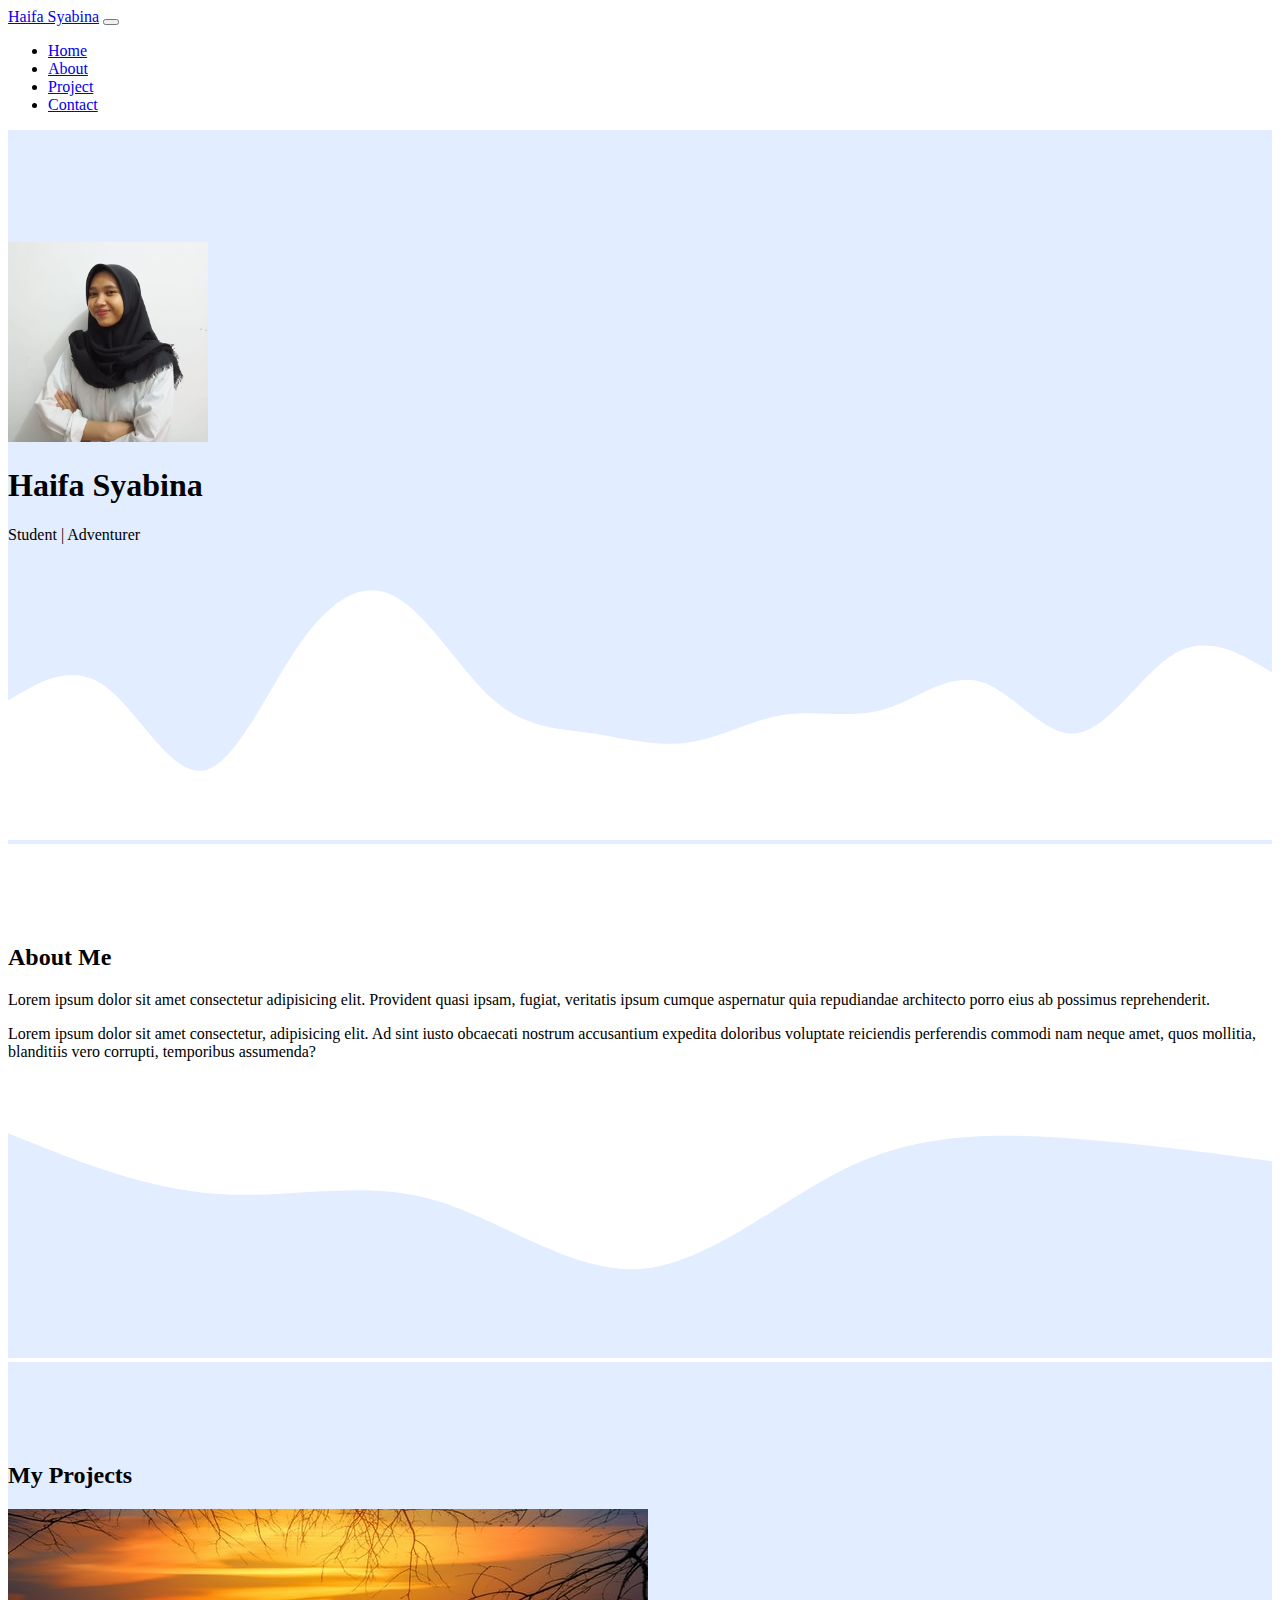
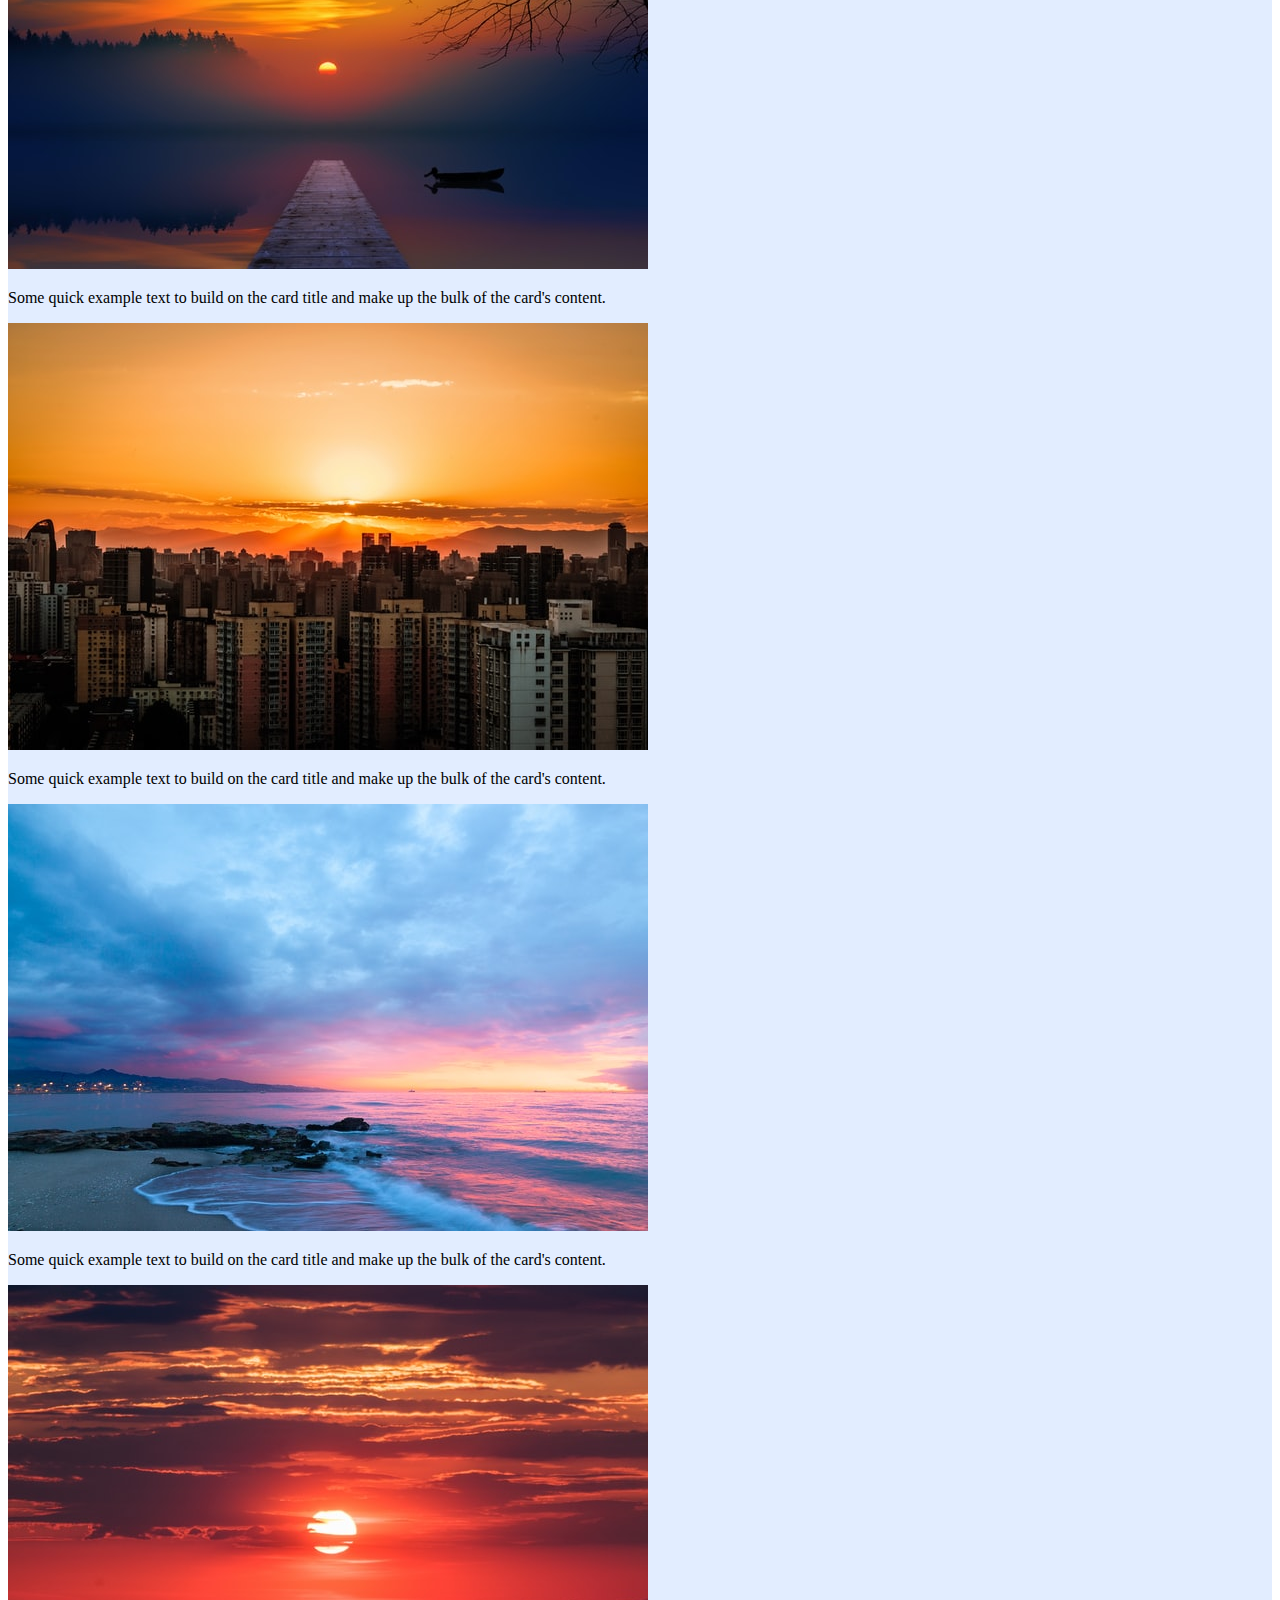
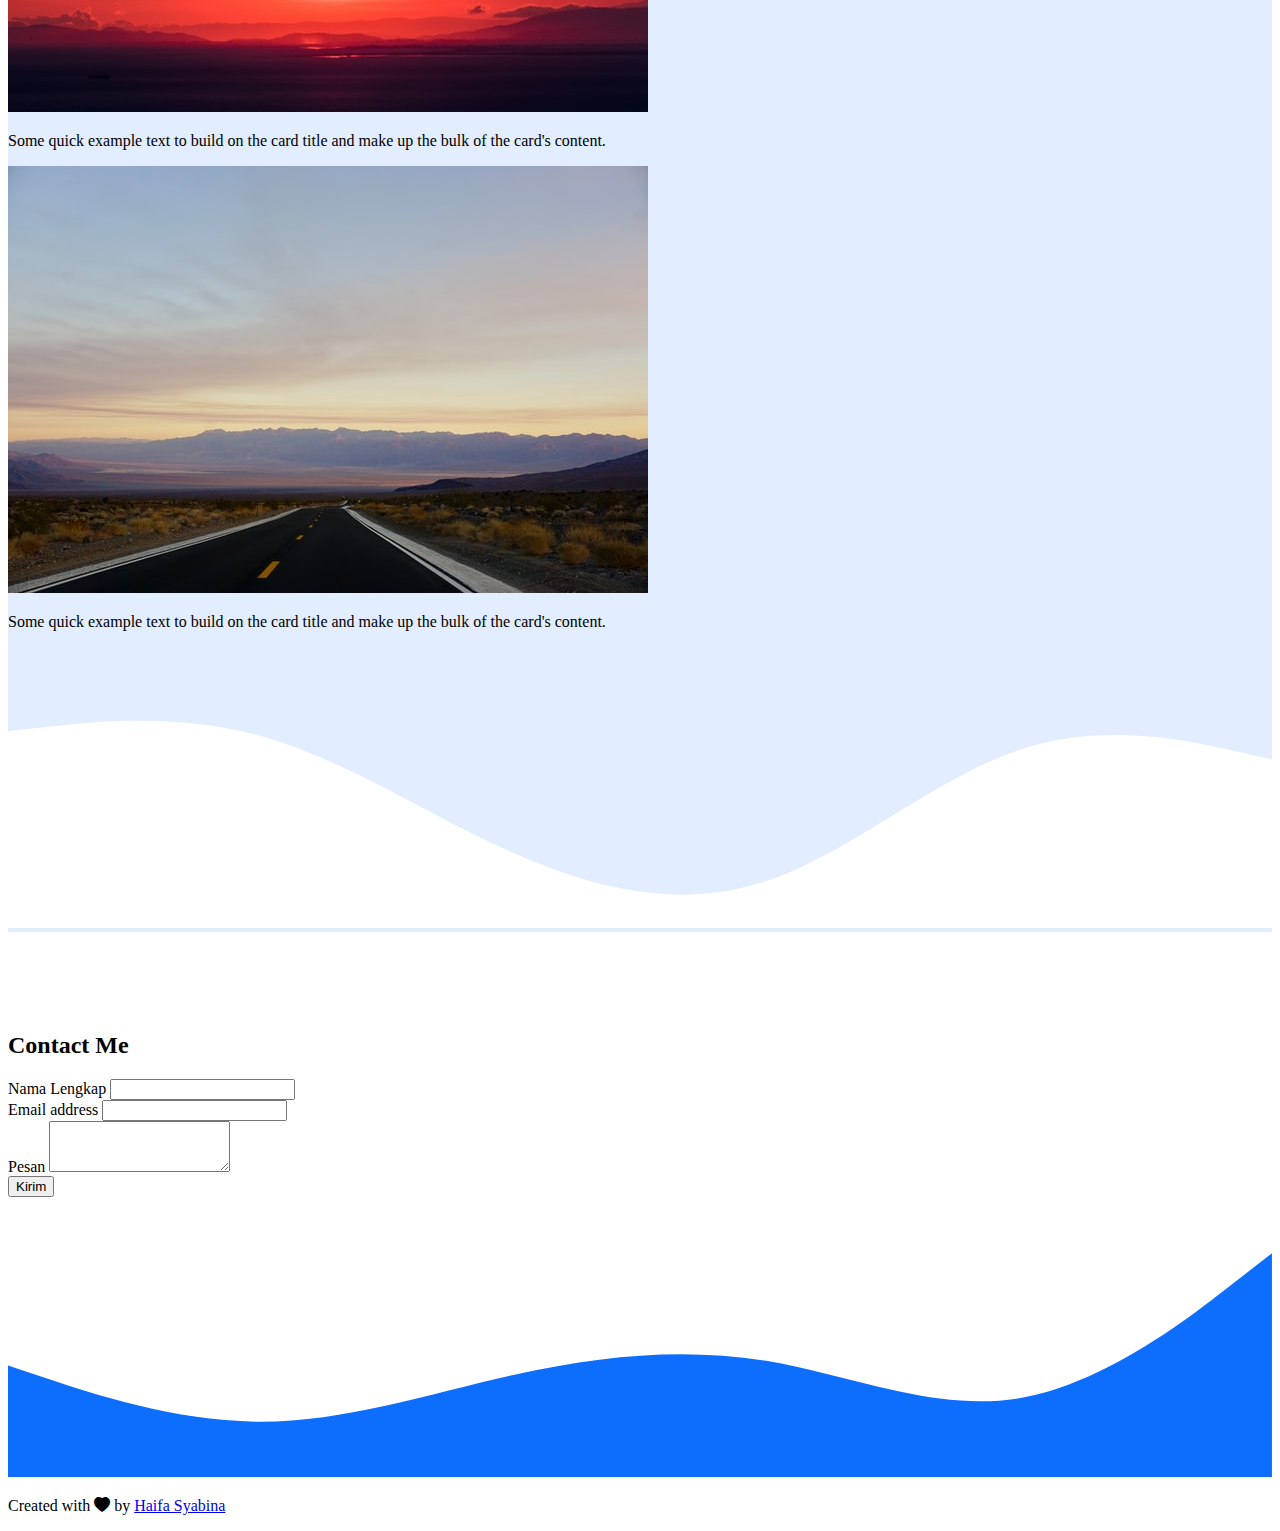
==== index.html @ 33f41ebf "first commit" ====
<!doctype html>
<html lang="en">
  <head>
    <!-- Required meta tags -->
    <meta charset="utf-8">
    <meta name="viewport" content="width=device-width, initial-scale=1">

    <!-- Bootstrap CSS -->
    <link href="https://cdn.jsdelivr.net/npm/bootstrap@5.0.2/dist/css/bootstrap.min.css" rel="stylesheet" integrity="sha384-EVSTQN3/azprG1Anm3QDgpJLIm9Nao0Yz1ztcQTwFspd3yD65VohhpuuCOmLASjC" crossorigin="anonymous">

    <!-- Boostrap CSS -->
    <link rel="stylesheet" href="https://cdn.jsdelivr.net/npm/bootstrap-icons@1.8.1/font/bootstrap-icons.css">
    
    <!-- my css -->
    <link rel="stylesheet" href="style.css">

    <title>My Portofolio | Haifa Syabina</title>
  </head>
  <body id="home">  
     <!-- Navbar -->
     <nav class="navbar navbar-expand-lg navbar-dark shadow-sm fixed-top bg-primary">    
          <div class="container">
            <a class="navbar-brand" href="#">Haifa Syabina</a>
            <button class="navbar-toggler" type="button" data-bs-toggle="collapse" data-bs-target="#navbarNav" aria-controls="navbarNav" aria-expanded="false" aria-label="Toggle navigation">
              <span class="navbar-toggler-icon"></span>
            </button>
            <div class="collapse navbar-collapse" id="navbarNav">
              <ul class="navbar-nav ms-auto">
                <li class="nav-item">
                  <a class="nav-link active" aria-current="page" href="#">Home</a>
                </li>
                <li class="nav-item">
                  <a class="nav-link" href="#about">About</a>
                </li>
                <li class="nav-item">
                  <a class="nav-link" href="#projects">Project</a>
                </li>
                <li class="nav-item">
                    <a class="nav-link" href="#contact">Contact</a>
               </li>
              </ul>
            </div>
          </div>
        </nav>
     <!-- akhir navbar -->

     <!-- jumbotron -->
     <section class="jumbotron text-center">
          <img src="img/myphoto.jpeg" alt="Haifa Syabina" width="200" class="rounded-circle img-thumbnail">
          <h1 class="display-4">Haifa Syabina</h1>
          <p class="lead">Student | Adventurer</p>
          <svg xmlns="http://www.w3.org/2000/svg" viewBox="0 0 1440 320"><path fill="#fff" fill-opacity="1" d="M0,160L18.5,149.3C36.9,139,74,117,111,144C147.7,171,185,245,222,240C258.5,235,295,149,332,96C369.2,43,406,21,443,42.7C480,64,517,128,554,160C590.8,192,628,192,665,197.3C701.5,203,738,213,775,208C812.3,203,849,181,886,176C923.1,171,960,181,997,170.7C1033.8,160,1071,128,1108,138.7C1144.6,149,1182,203,1218,197.3C1255.4,192,1292,128,1329,106.7C1366.2,85,1403,107,1422,117.3L1440,128L1440,320L1421.5,320C1403.1,320,1366,320,1329,320C1292.3,320,1255,320,1218,320C1181.5,320,1145,320,1108,320C1070.8,320,1034,320,997,320C960,320,923,320,886,320C849.2,320,812,320,775,320C738.5,320,702,320,665,320C627.7,320,591,320,554,320C516.9,320,480,320,443,320C406.2,320,369,320,332,320C295.4,320,258,320,222,320C184.6,320,148,320,111,320C73.8,320,37,320,18,320L0,320Z"></path></svg>
     </section>
     <!-- akhir jumbotron -->


     <!-- about -->

     <section id="about">
          <div class="container">
               <div class="row text-center mb-3">
                    <div class="col">
                         <h2>About Me</h2>
                    </div>
               </div>
               <div class="row justify-content-center fs-5 text-center">
                    <div class="col-md-4">
                         <p>Lorem ipsum dolor sit amet consectetur adipisicing elit. Provident quasi ipsam, fugiat, veritatis ipsum cumque aspernatur quia repudiandae architecto porro eius ab possimus reprehenderit.</p>
                    </div>
                    <div class="col-md-4">
                         <p>Lorem ipsum dolor sit amet consectetur, adipisicing elit. Ad sint iusto obcaecati nostrum accusantium expedita doloribus voluptate reiciendis perferendis commodi nam neque amet, quos mollitia, blanditiis vero corrupti, temporibus assumenda?</p>
                    </div>
               </div>
          </div>
          <svg xmlns="http://www.w3.org/2000/svg" viewBox="0 0 1440 320"><path fill="#e2edff" fill-opacity="1" d="M0,64L40,80C80,96,160,128,240,133.3C320,139,400,117,480,138.7C560,160,640,224,720,218.7C800,213,880,139,960,101.3C1040,64,1120,64,1200,69.3C1280,75,1360,85,1400,90.7L1440,96L1440,320L1400,320C1360,320,1280,320,1200,320C1120,320,1040,320,960,320C880,320,800,320,720,320C640,320,560,320,480,320C400,320,320,320,240,320C160,320,80,320,40,320L0,320Z"></path></svg>
     </section>

     <!-- akhir about -->


     <!-- Project -->

     <section id="projects">
          <div class="container">
               <div class="row text-center mb-3">
                    <div class="col">
                         <h2>My Projects</h2>
                    </div>
               </div>
               <div class="row justify-content-center">
                    <div class="col-md-4 mb-3">
                         <div class="card">
                              <img src="img/projects/2.jpg" class="card-img-top" alt="1">
                              <div class="card-body">
                                <p class="card-text">Some quick example text to build on the card title and make up the bulk of the card's content.</p>
                              </div>
                         </div>
                    </div>
                    <div class="col-md-4 mb-3">
                         <div class="card">
                              <img src="img/projects/3.jpg" class="card-img-top" alt="3">
                              <div class="card-body">
                                <p class="card-text">Some quick example text to build on the card title and make up the bulk of the card's content.</p>
                              </div>
                         </div>
                    </div>
                    <div class="col-md-4 mb-3">
                         <div class="card">
                              <img src="img/projects/4.jpg" class="card-img-top" alt="4">
                              <div class="card-body">
                                <p class="card-text">Some quick example text to build on the card title and make up the bulk of the card's content.</p>
                              </div>
                         </div>
                    </div>
                    <div class="col-md-4 mb-3">
                         <div class="card">
                              <img src="img/projects/5.jpg" class="card-img-top" alt="5">
                              <div class="card-body">
                                <p class="card-text">Some quick example text to build on the card title and make up the bulk of the card's content.</p>
                              </div>
                         </div>
                    </div>
                    <div class="col-md-4 mb-3">
                         <div class="card">
                              <img src="img/projects/6.jpg" class="card-img-top" alt="6">
                              <div class="card-body">
                                <p class="card-text">Some quick example text to build on the card title and make up the bulk of the card's content.</p>
                              </div>
                         </div>
                    </div>
               </div>
          </div>
          <svg xmlns="http://www.w3.org/2000/svg" viewBox="0 0 1440 320"><path fill="#fff" fill-opacity="1" d="M0,96L48,90.7C96,85,192,75,288,101.3C384,128,480,192,576,234.7C672,277,768,299,864,266.7C960,235,1056,149,1152,117.3C1248,85,1344,107,1392,117.3L1440,128L1440,320L1392,320C1344,320,1248,320,1152,320C1056,320,960,320,864,320C768,320,672,320,576,320C480,320,384,320,288,320C192,320,96,320,48,320L0,320Z"></path></svg>
     </section>

     <!-- akhir project -->


     <!-- contact -->
     <section id="contact">
          <div class="container">
               <div class="row text-center">
                    <div class="col">
                         <h2>Contact Me</h2>
                    </div>
               </div>
               <div class="row justify-content-center mb-3">
                    <div class="col-md-6">
                         <form>
                              <div class="mb-3">
                                <label for="name" class="form-label">Nama Lengkap</label>
                                <input type="text" class="form-control" id="name" aria-describedby="name">
                              </div>
                              <div class="mb-3">
                                <label for="email" class="form-label">Email address</label>
                                <input type="email" class="form-control" id="email" aria-describedby="email">
                              </div>
                              <div class="mb-3">
                                   <label for="pesan" class="form-label">Pesan</label>
                                   <textarea class="form-control" id="pesan" rows="3"></textarea>
                              </div>
                              <button type="submit" class="btn btn-primary">Kirim</button>
                            </form>
                    </div>
               </div>
          </div>
          <svg xmlns="http://www.w3.org/2000/svg" viewBox="0 0 1440 320"><path fill="#0d6efd" fill-opacity="1" d="M0,192L48,208C96,224,192,256,288,256C384,256,480,224,576,202.7C672,181,768,171,864,186.7C960,203,1056,245,1152,229.3C1248,213,1344,139,1392,101.3L1440,64L1440,320L1392,320C1344,320,1248,320,1152,320C1056,320,960,320,864,320C768,320,672,320,576,320C480,320,384,320,288,320C192,320,96,320,48,320L0,320Z"></path></svg>
     </section>
     
     <!-- akhir contact -->


     <!-- footer -->

     <footer class="bg-primary text-white text-center pb-5">
          <p>Created with <i class="bi bi-heart-fill text-danger"></i> by <a href="https://www.instagram.com/haifasyn/" class="text-white fw-bold">Haifa Syabina</a></p>
     </footer>

     <!-- akhir footer -->




    <script src="https://cdn.jsdelivr.net/npm/bootstrap@5.0.2/dist/js/bootstrap.bundle.min.js" integrity="sha384-MrcW6ZMFYlzcLA8Nl+NtUVF0sA7MsXsP1UyJoMp4YLEuNSfAP+JcXn/tWtIaxVXM" crossorigin="anonymous"></script>

  </body>
</html>
---- style.css ----
.jumbotron {
     padding-top: 7rem;
     background-color: #e2edff;
}



#projects {
     background-color: #e2edff;

}

section {
     padding-top: 5rem;
}
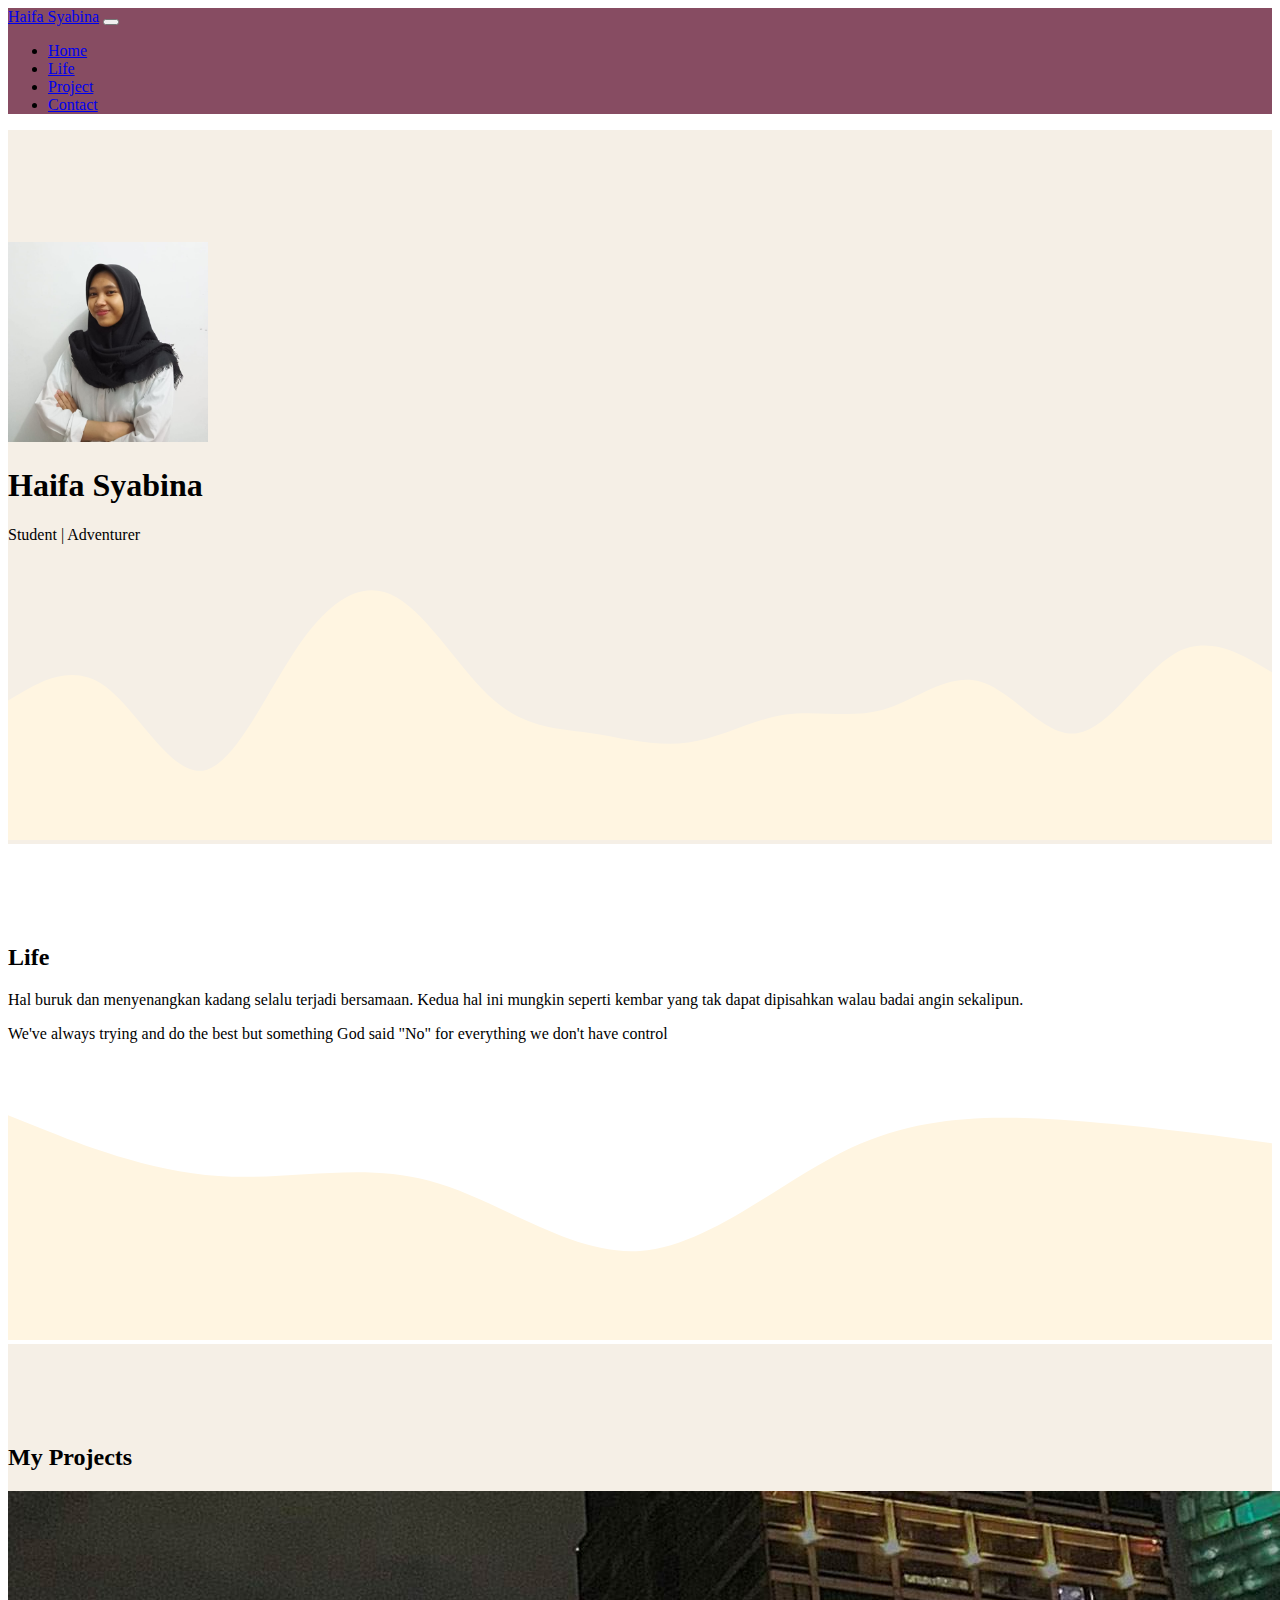
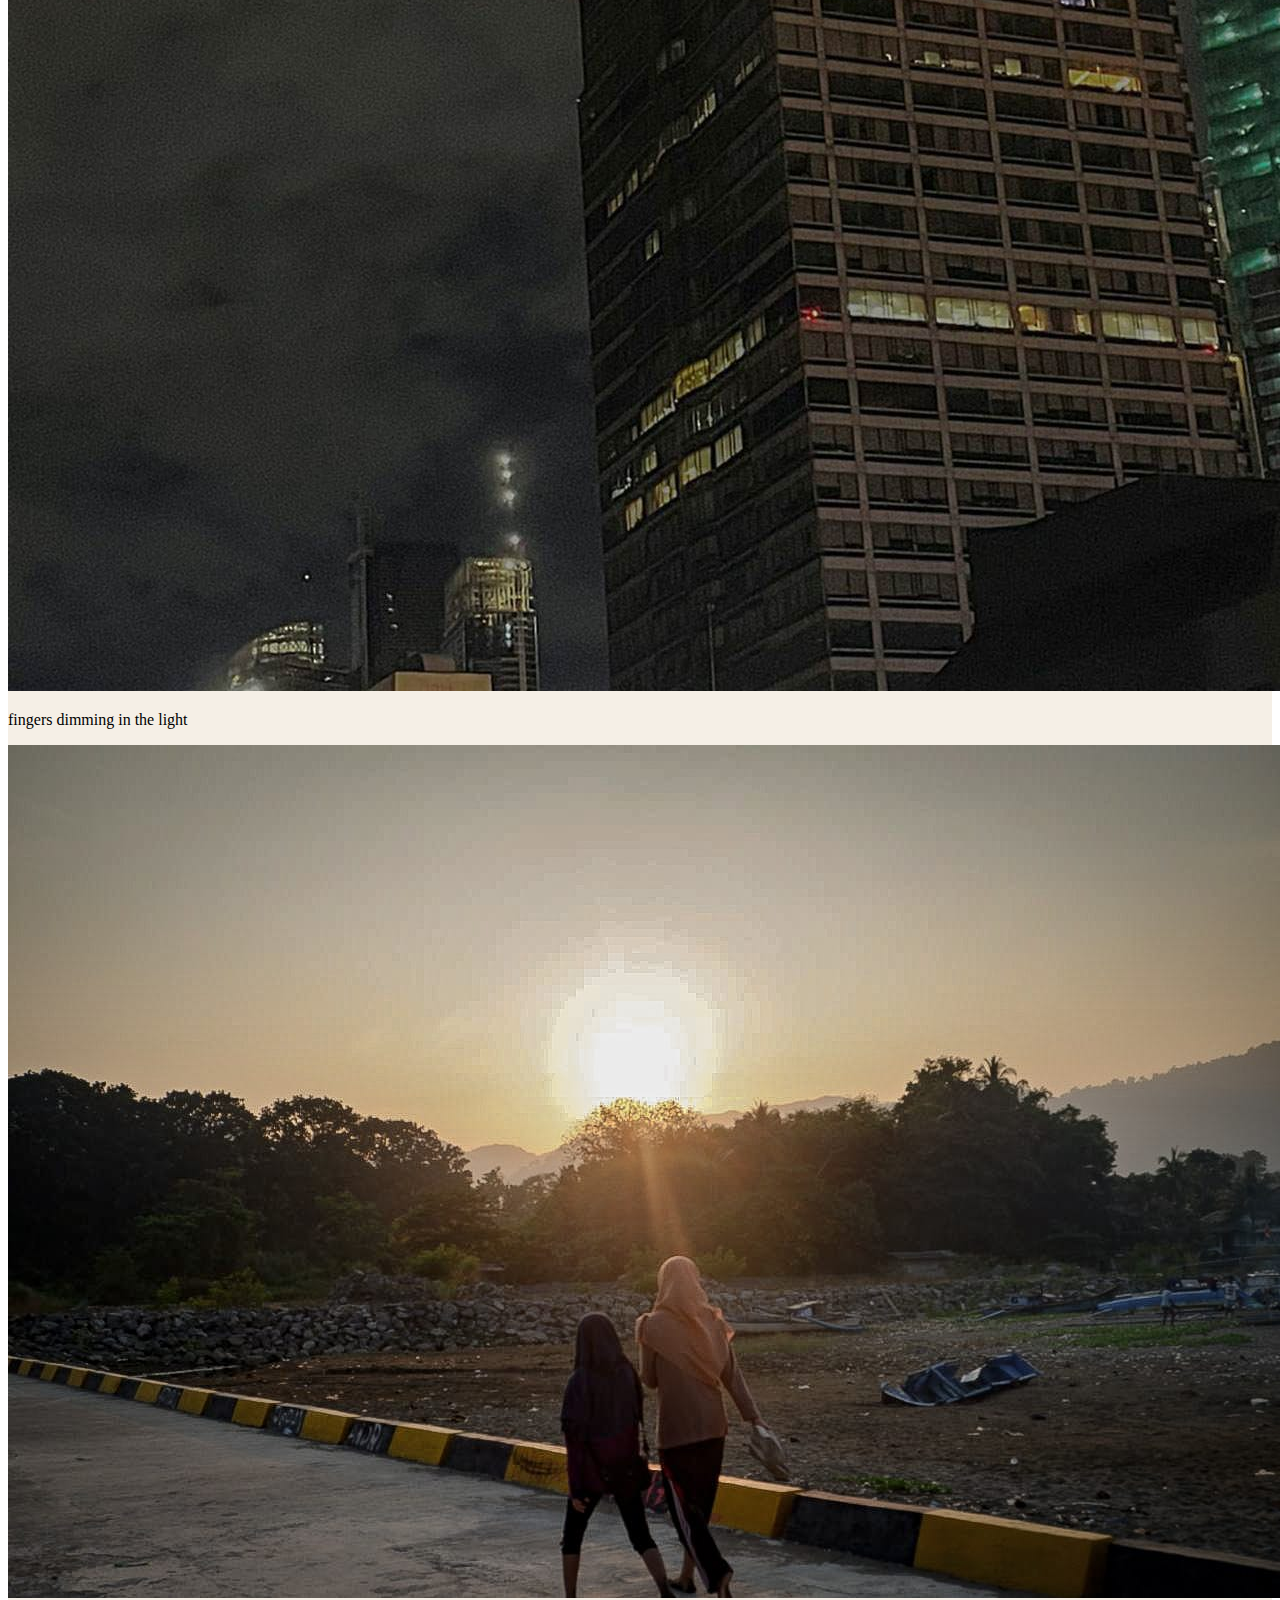
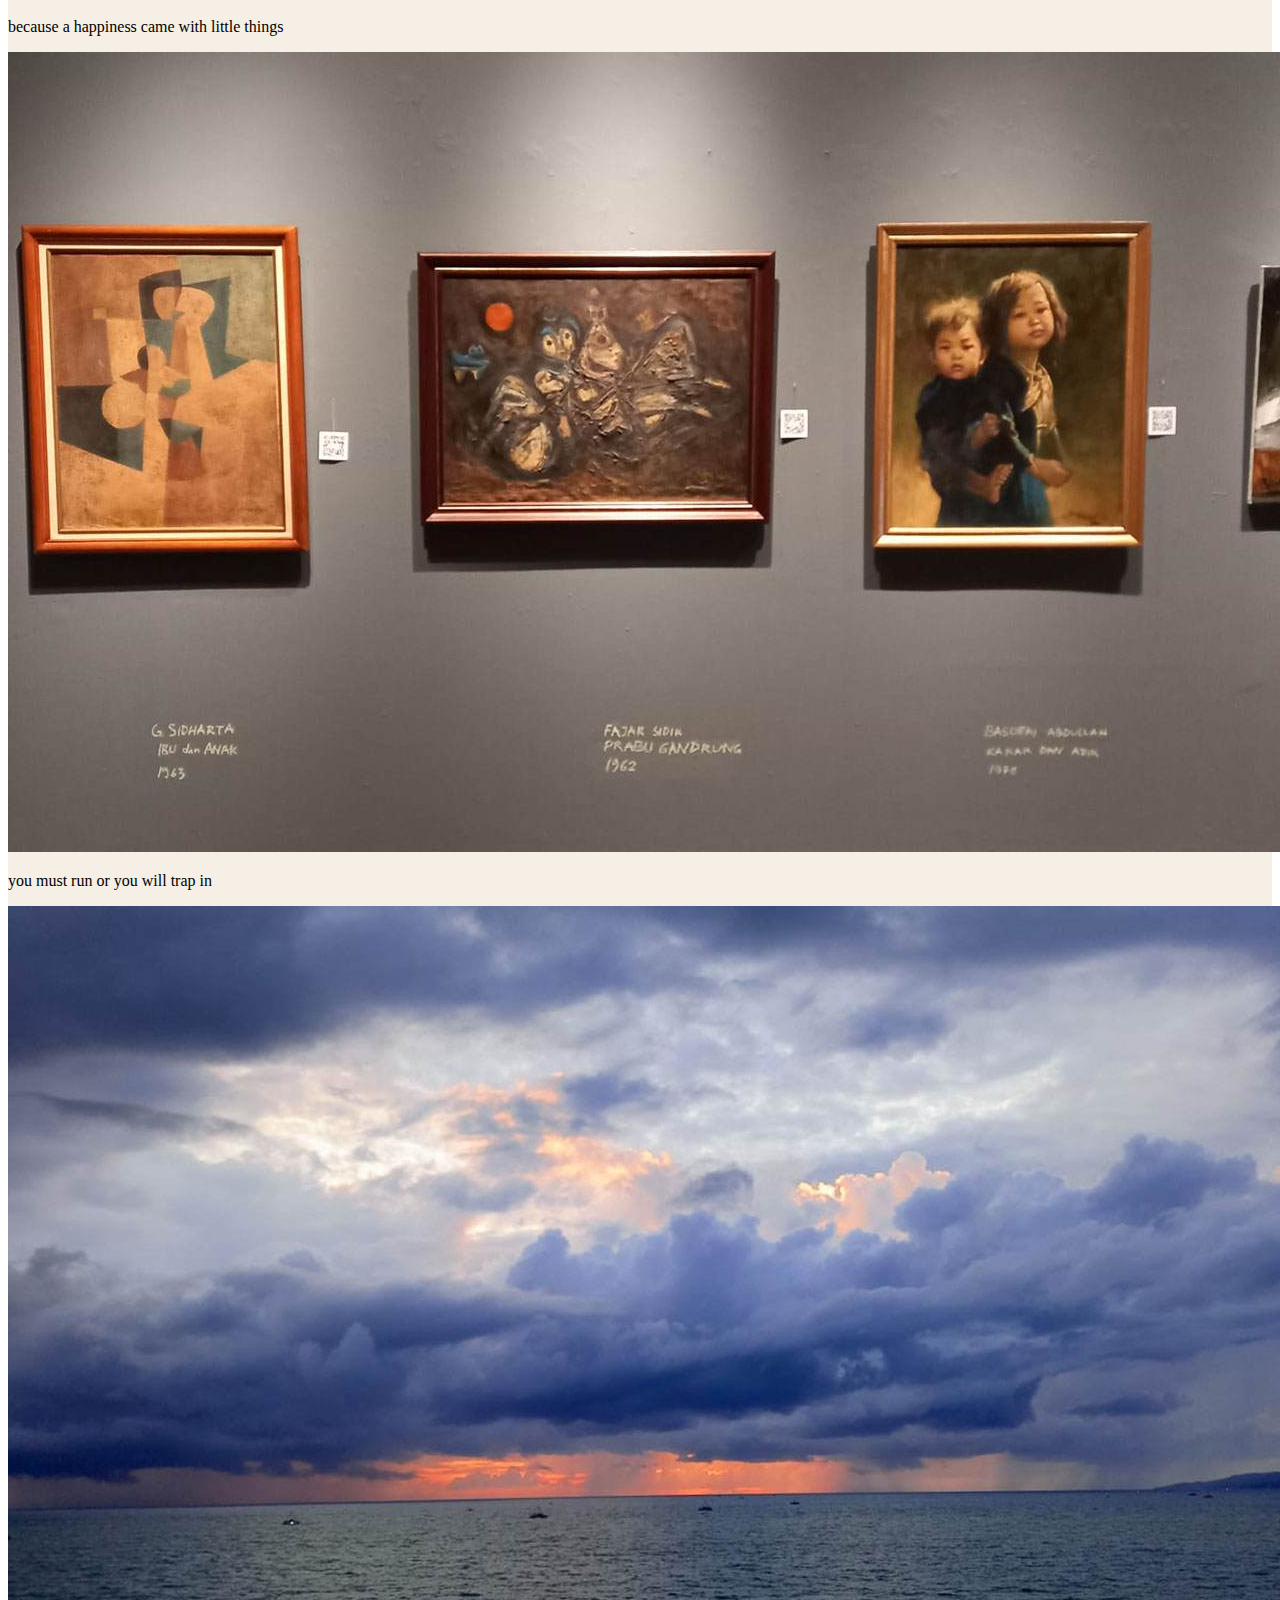
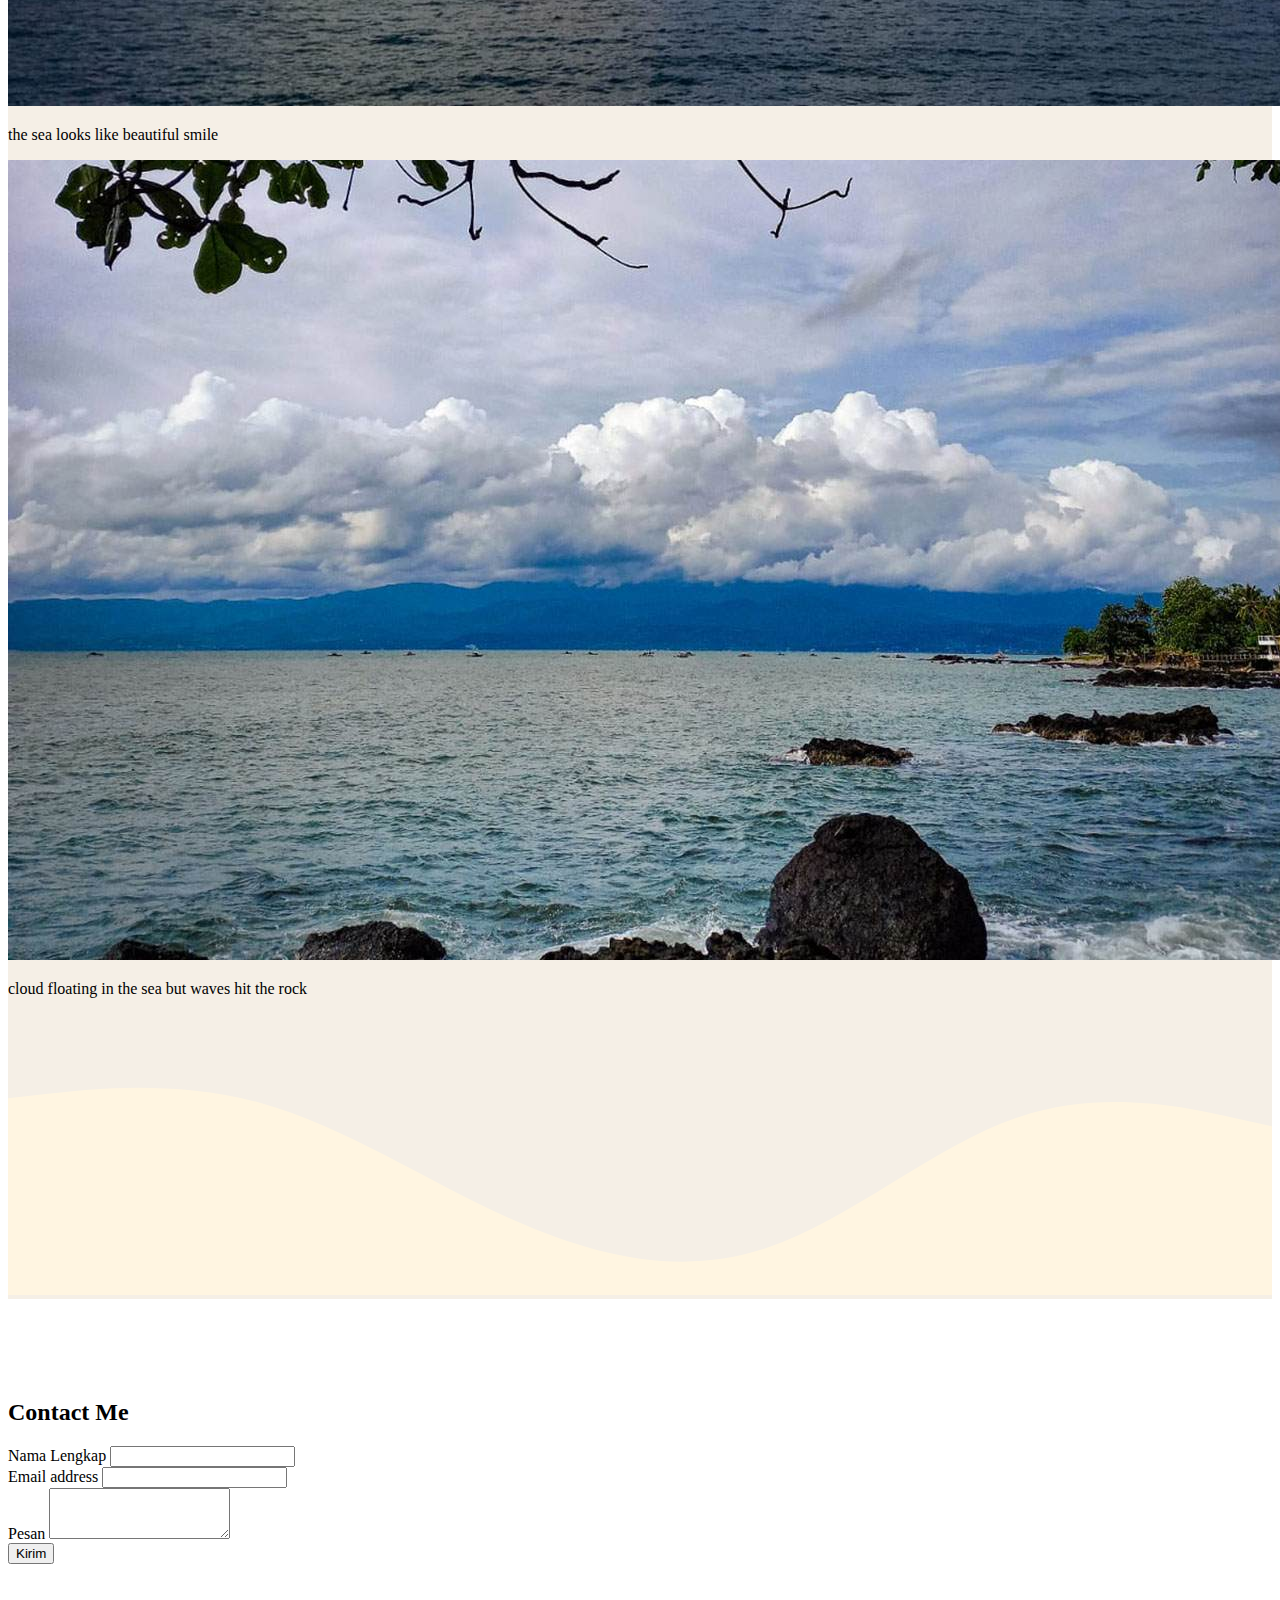
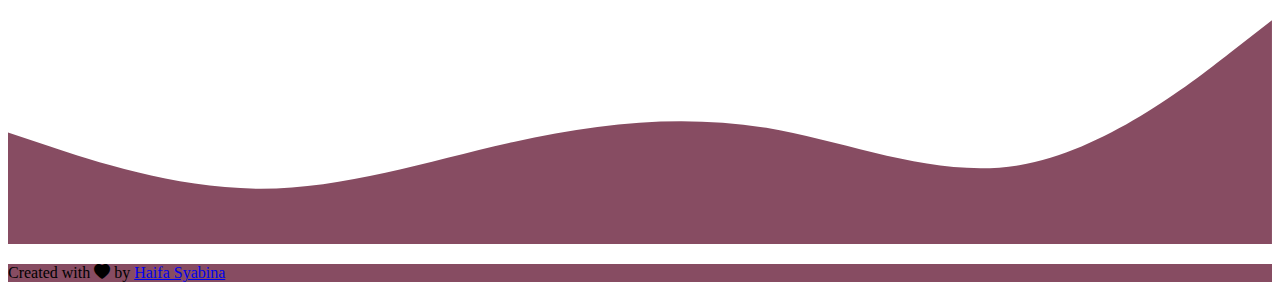
==== commit 96225f0f: "mengubah tampilan warna" ====
--- a/index.html
+++ b/index.html
@@ -18,7 +18,7 @@
   </head>
   <body id="home">  
      <!-- Navbar -->
-     <nav class="navbar navbar-expand-lg navbar-dark shadow-sm fixed-top bg-primary">    
+     <nav class="navbar navbar-expand-lg navbar-dark shadow-sm fixed-top" style = "background-color : #874c62">    
           <div class="container">
             <a class="navbar-brand" href="#">Haifa Syabina</a>
             <button class="navbar-toggler" type="button" data-bs-toggle="collapse" data-bs-target="#navbarNav" aria-controls="navbarNav" aria-expanded="false" aria-label="Toggle navigation">
@@ -30,7 +30,7 @@
                   <a class="nav-link active" aria-current="page" href="#">Home</a>
                 </li>
                 <li class="nav-item">
-                  <a class="nav-link" href="#about">About</a>
+                  <a class="nav-link" href="#life">Life</a>
                 </li>
                 <li class="nav-item">
                   <a class="nav-link" href="#projects">Project</a>
@@ -49,30 +49,32 @@
           <img src="img/myphoto.jpeg" alt="Haifa Syabina" width="200" class="rounded-circle img-thumbnail">
           <h1 class="display-4">Haifa Syabina</h1>
           <p class="lead">Student | Adventurer</p>
-          <svg xmlns="http://www.w3.org/2000/svg" viewBox="0 0 1440 320"><path fill="#fff" fill-opacity="1" d="M0,160L18.5,149.3C36.9,139,74,117,111,144C147.7,171,185,245,222,240C258.5,235,295,149,332,96C369.2,43,406,21,443,42.7C480,64,517,128,554,160C590.8,192,628,192,665,197.3C701.5,203,738,213,775,208C812.3,203,849,181,886,176C923.1,171,960,181,997,170.7C1033.8,160,1071,128,1108,138.7C1144.6,149,1182,203,1218,197.3C1255.4,192,1292,128,1329,106.7C1366.2,85,1403,107,1422,117.3L1440,128L1440,320L1421.5,320C1403.1,320,1366,320,1329,320C1292.3,320,1255,320,1218,320C1181.5,320,1145,320,1108,320C1070.8,320,1034,320,997,320C960,320,923,320,886,320C849.2,320,812,320,775,320C738.5,320,702,320,665,320C627.7,320,591,320,554,320C516.9,320,480,320,443,320C406.2,320,369,320,332,320C295.4,320,258,320,222,320C184.6,320,148,320,111,320C73.8,320,37,320,18,320L0,320Z"></path></svg>
+          <svg xmlns="http://www.w3.org/2000/svg" viewBox="0 0 1440 320"><path fill="#fff5e1" fill-opacity="1" d="M0,160L18.5,149.3C36.9,139,74,117,111,144C147.7,171,185,245,222,240C258.5,235,295,149,332,96C369.2,43,406,21,443,42.7C480,64,517,128,554,160C590.8,192,628,192,665,197.3C701.5,203,738,213,775,208C812.3,203,849,181,886,176C923.1,171,960,181,997,170.7C1033.8,160,1071,128,1108,138.7C1144.6,149,1182,203,1218,197.3C1255.4,192,1292,128,1329,106.7C1366.2,85,1403,107,1422,117.3L1440,128L1440,320L1421.5,320C1403.1,320,1366,320,1329,320C1292.3,320,1255,320,1218,320C1181.5,320,1145,320,1108,320C1070.8,320,1034,320,997,320C960,320,923,320,886,320C849.2,320,812,320,775,320C738.5,320,702,320,665,320C627.7,320,591,320,554,320C516.9,320,480,320,443,320C406.2,320,369,320,332,320C295.4,320,258,320,222,320C184.6,320,148,320,111,320C73.8,320,37,320,18,320L0,320Z"></path></svg>
      </section>
      <!-- akhir jumbotron -->
 
 
      <!-- about -->
 
-     <section id="about">
+     <section id="life">
           <div class="container">
                <div class="row text-center mb-3">
                     <div class="col">
-                         <h2>About Me</h2>
+                         <h2>Life</h2>
                     </div>
                </div>
                <div class="row justify-content-center fs-5 text-center">
                     <div class="col-md-4">
-                         <p>Lorem ipsum dolor sit amet consectetur adipisicing elit. Provident quasi ipsam, fugiat, veritatis ipsum cumque aspernatur quia repudiandae architecto porro eius ab possimus reprehenderit.</p>
+                         <p>Hal buruk dan menyenangkan kadang selalu terjadi bersamaan. 
+                         Kedua hal ini mungkin seperti kembar yang tak dapat dipisahkan walau badai angin sekalipun.
+                         </p>
                     </div>
                     <div class="col-md-4">
-                         <p>Lorem ipsum dolor sit amet consectetur, adipisicing elit. Ad sint iusto obcaecati nostrum accusantium expedita doloribus voluptate reiciendis perferendis commodi nam neque amet, quos mollitia, blanditiis vero corrupti, temporibus assumenda?</p>
+                         <p>We've always trying and do the best but something God said "No" for everything we don't have control</p>
                     </div>
                </div>
           </div>
-          <svg xmlns="http://www.w3.org/2000/svg" viewBox="0 0 1440 320"><path fill="#e2edff" fill-opacity="1" d="M0,64L40,80C80,96,160,128,240,133.3C320,139,400,117,480,138.7C560,160,640,224,720,218.7C800,213,880,139,960,101.3C1040,64,1120,64,1200,69.3C1280,75,1360,85,1400,90.7L1440,96L1440,320L1400,320C1360,320,1280,320,1200,320C1120,320,1040,320,960,320C880,320,800,320,720,320C640,320,560,320,480,320C400,320,320,320,240,320C160,320,80,320,40,320L0,320Z"></path></svg>
+          <svg xmlns="http://www.w3.org/2000/svg" viewBox="0 0 1440 320"><path fill="#fff5e1" fill-opacity="1" d="M0,64L40,80C80,96,160,128,240,133.3C320,139,400,117,480,138.7C560,160,640,224,720,218.7C800,213,880,139,960,101.3C1040,64,1120,64,1200,69.3C1280,75,1360,85,1400,90.7L1440,96L1440,320L1400,320C1360,320,1280,320,1200,320C1120,320,1040,320,960,320C880,320,800,320,720,320C640,320,560,320,480,320C400,320,320,320,240,320C160,320,80,320,40,320L0,320Z"></path></svg>
      </section>
 
      <!-- akhir about -->
@@ -90,47 +92,46 @@
                <div class="row justify-content-center">
                     <div class="col-md-4 mb-3">
                          <div class="card">
-                              <img src="img/projects/2.jpg" class="card-img-top" alt="1">
+                              <img src="img/projects/build.jpg" class="card-img-top" alt="1">
                               <div class="card-body">
-                                <p class="card-text">Some quick example text to build on the card title and make up the bulk of the card's content.</p>
+                                <p class="card-text">fingers dimming in the light</p>                              </div>
+                         </div>
+                    </div>
+                    <div class="col-md-4 mb-3">
+                         <div class="card">
+                              <img src="img/projects/2 people (1).jpeg" class="card-img-top" alt="3">
+                              <div class="card-body">
+                                <p class="card-text">because a happiness came with little things</p>
                               </div>
                          </div>
                     </div>
                     <div class="col-md-4 mb-3">
                          <div class="card">
-                              <img src="img/projects/3.jpg" class="card-img-top" alt="3">
+                              <img src="img/projects/gallery.jpg" class="card-img-top" alt="4">
                               <div class="card-body">
-                                <p class="card-text">Some quick example text to build on the card title and make up the bulk of the card's content.</p>
+                                <p class="card-text">you must run or you will trap in</p>
                               </div>
                          </div>
                     </div>
                     <div class="col-md-4 mb-3">
                          <div class="card">
-                              <img src="img/projects/4.jpg" class="card-img-top" alt="4">
+                              <img src="img/projects/sea.jpg" class="card-img-top" alt="5">
                               <div class="card-body">
-                                <p class="card-text">Some quick example text to build on the card title and make up the bulk of the card's content.</p>
+                                <p class="card-text">the sea looks like beautiful smile</p>
                               </div>
                          </div>
                     </div>
                     <div class="col-md-4 mb-3">
                          <div class="card">
-                              <img src="img/projects/5.jpg" class="card-img-top" alt="5">
+                              <img src="img/projects/shore.jpg" class="card-img-top" alt="6">
                               <div class="card-body">
-                                <p class="card-text">Some quick example text to build on the card title and make up the bulk of the card's content.</p>
-                              </div>
-                         </div>
-                    </div>
-                    <div class="col-md-4 mb-3">
-                         <div class="card">
-                              <img src="img/projects/6.jpg" class="card-img-top" alt="6">
-                              <div class="card-body">
-                                <p class="card-text">Some quick example text to build on the card title and make up the bulk of the card's content.</p>
+                                <p class="card-text">cloud floating in the sea but waves hit the rock</p>
                               </div>
                          </div>
                     </div>
                </div>
           </div>
-          <svg xmlns="http://www.w3.org/2000/svg" viewBox="0 0 1440 320"><path fill="#fff" fill-opacity="1" d="M0,96L48,90.7C96,85,192,75,288,101.3C384,128,480,192,576,234.7C672,277,768,299,864,266.7C960,235,1056,149,1152,117.3C1248,85,1344,107,1392,117.3L1440,128L1440,320L1392,320C1344,320,1248,320,1152,320C1056,320,960,320,864,320C768,320,672,320,576,320C480,320,384,320,288,320C192,320,96,320,48,320L0,320Z"></path></svg>
+          <svg xmlns="http://www.w3.org/2000/svg" viewBox="0 0 1440 320"><path fill="#fff5e1" fill-opacity="1" d="M0,96L48,90.7C96,85,192,75,288,101.3C384,128,480,192,576,234.7C672,277,768,299,864,266.7C960,235,1056,149,1152,117.3C1248,85,1344,107,1392,117.3L1440,128L1440,320L1392,320C1344,320,1248,320,1152,320C1056,320,960,320,864,320C768,320,672,320,576,320C480,320,384,320,288,320C192,320,96,320,48,320L0,320Z"></path></svg>
      </section>
 
      <!-- akhir project -->
@@ -159,12 +160,12 @@
                                    <label for="pesan" class="form-label">Pesan</label>
                                    <textarea class="form-control" id="pesan" rows="3"></textarea>
                               </div>
-                              <button type="submit" class="btn btn-primary">Kirim</button>
+                              <button type="submit" class="btn btn-warning">Kirim</button>
                             </form>
                     </div>
                </div>
           </div>
-          <svg xmlns="http://www.w3.org/2000/svg" viewBox="0 0 1440 320"><path fill="#0d6efd" fill-opacity="1" d="M0,192L48,208C96,224,192,256,288,256C384,256,480,224,576,202.7C672,181,768,171,864,186.7C960,203,1056,245,1152,229.3C1248,213,1344,139,1392,101.3L1440,64L1440,320L1392,320C1344,320,1248,320,1152,320C1056,320,960,320,864,320C768,320,672,320,576,320C480,320,384,320,288,320C192,320,96,320,48,320L0,320Z"></path></svg>
+          <svg xmlns="http://www.w3.org/2000/svg" viewBox="0 0 1440 320"><path fill="#874c62" fill-opacity="1" d="M0,192L48,208C96,224,192,256,288,256C384,256,480,224,576,202.7C672,181,768,171,864,186.7C960,203,1056,245,1152,229.3C1248,213,1344,139,1392,101.3L1440,64L1440,320L1392,320C1344,320,1248,320,1152,320C1056,320,960,320,864,320C768,320,672,320,576,320C480,320,384,320,288,320C192,320,96,320,48,320L0,320Z"></path></svg>
      </section>
      
      <!-- akhir contact -->
@@ -172,7 +173,7 @@
 
      <!-- footer -->
 
-     <footer class="bg-primary text-white text-center pb-5">
+     <footer class="text-white text-center pb-5" style="background-color: #874c62">
           <p>Created with <i class="bi bi-heart-fill text-danger"></i> by <a href="https://www.instagram.com/haifasyn/" class="text-white fw-bold">Haifa Syabina</a></p>
      </footer>
 
--- a/style.css
+++ b/style.css
@@ -2,13 +2,13 @@
 
 .jumbotron {
      padding-top: 7rem;
-     background-color: #e2edff;
+     background-color: #F5EFE6;
 }
 
 
 
 #projects {
-     background-color: #e2edff;
+     background-color: #F5EFE6;
 
 }
 
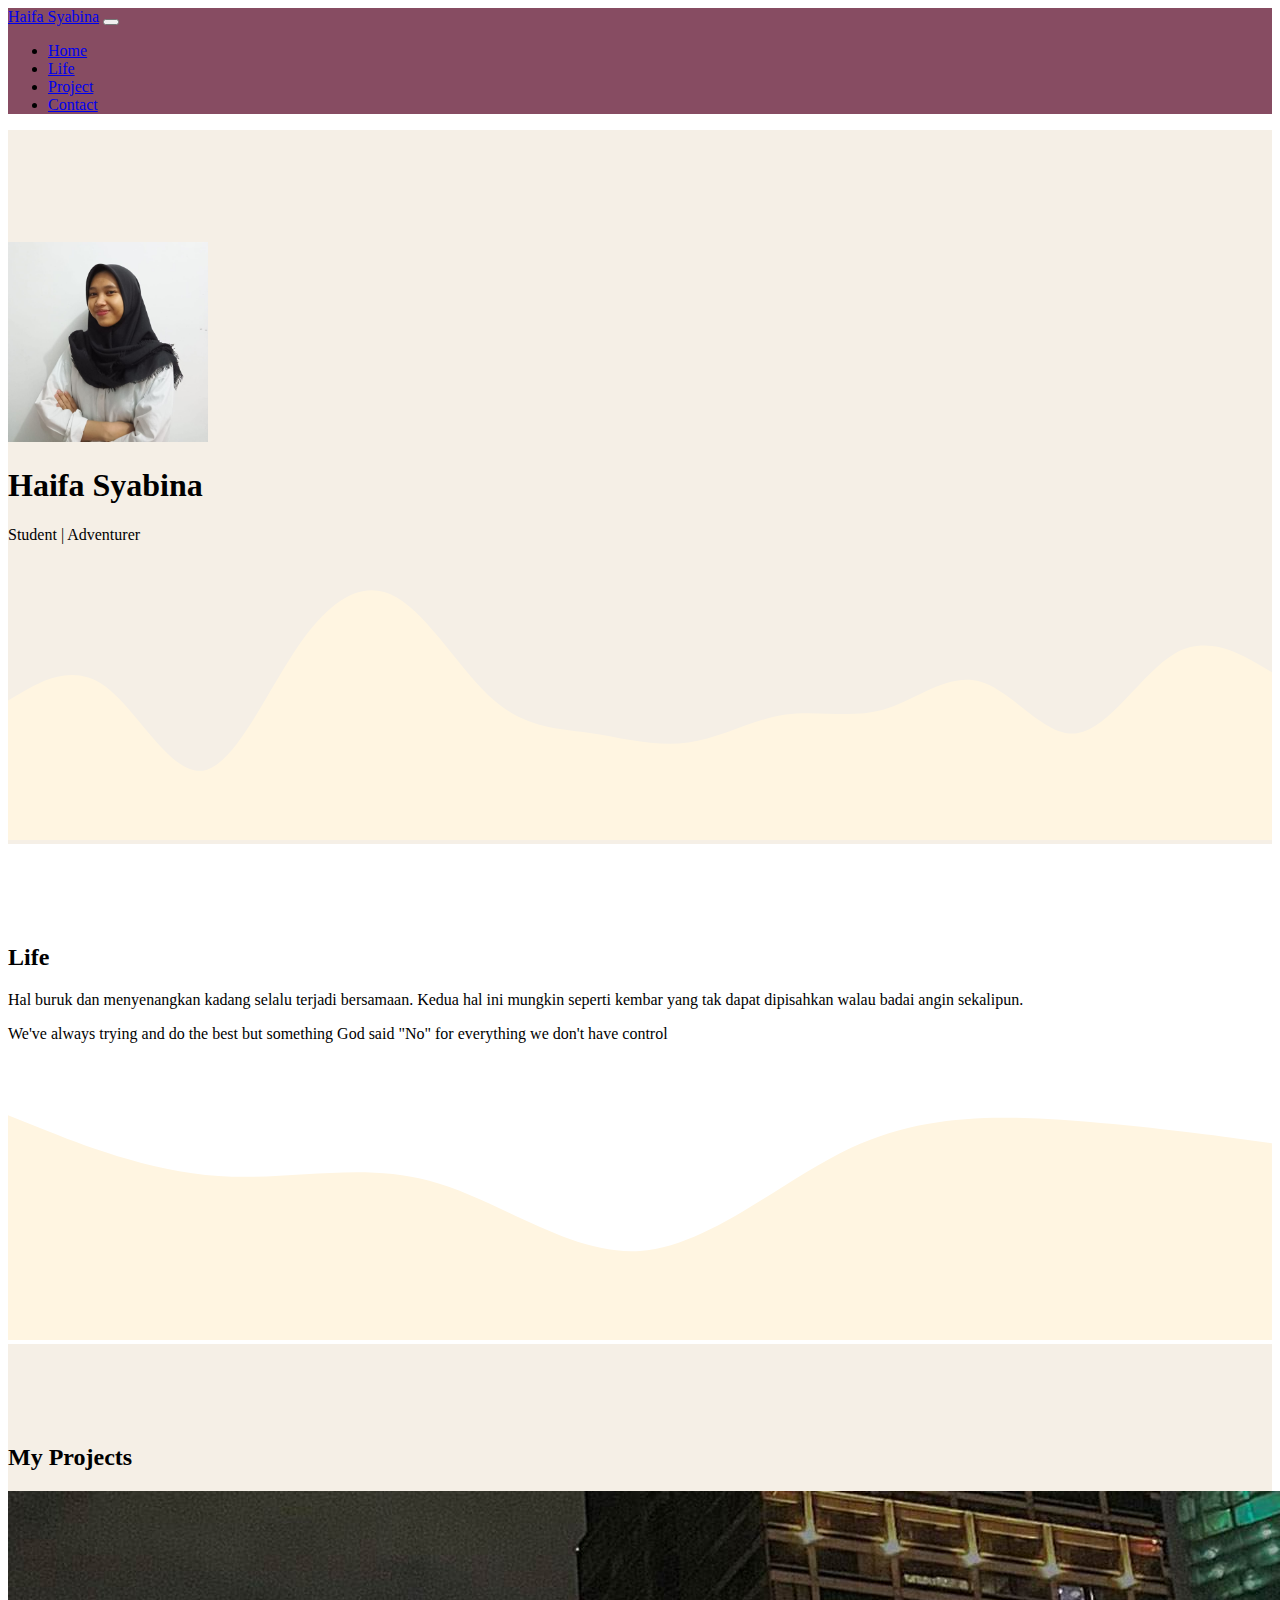
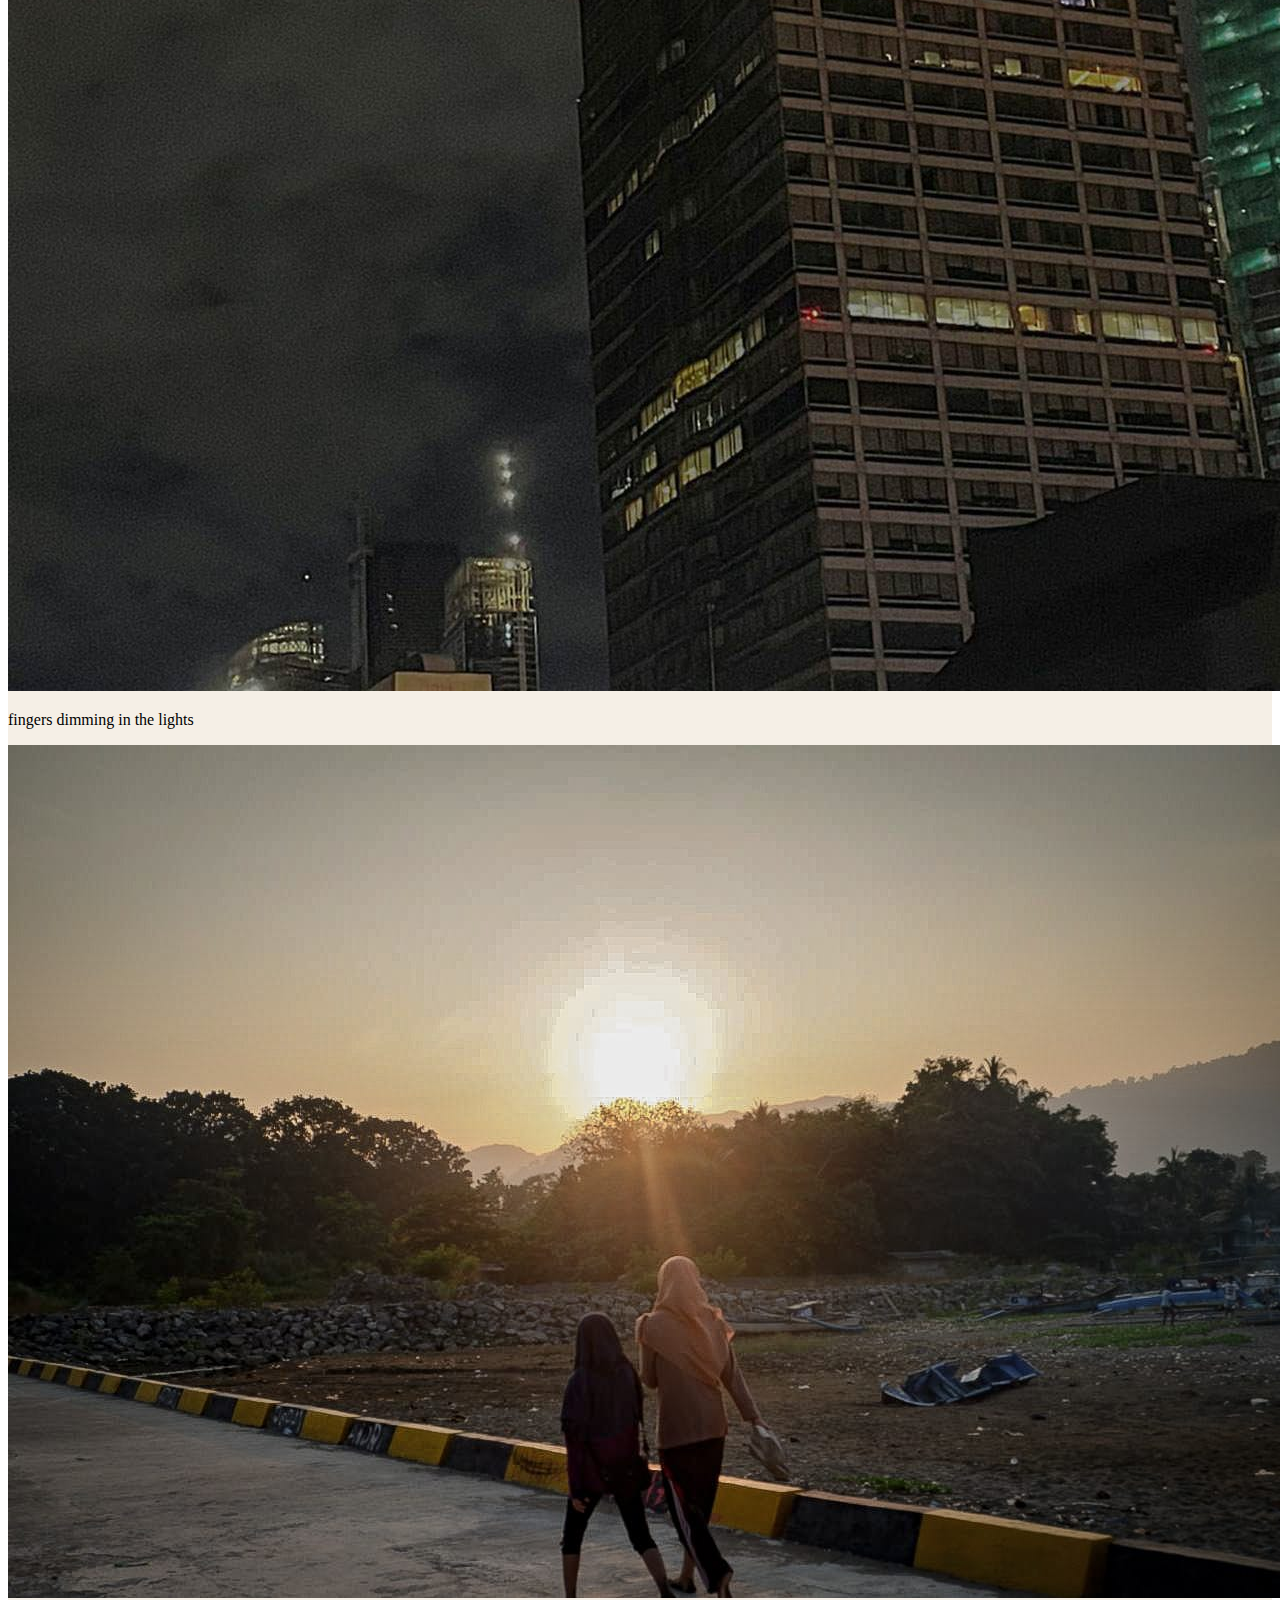
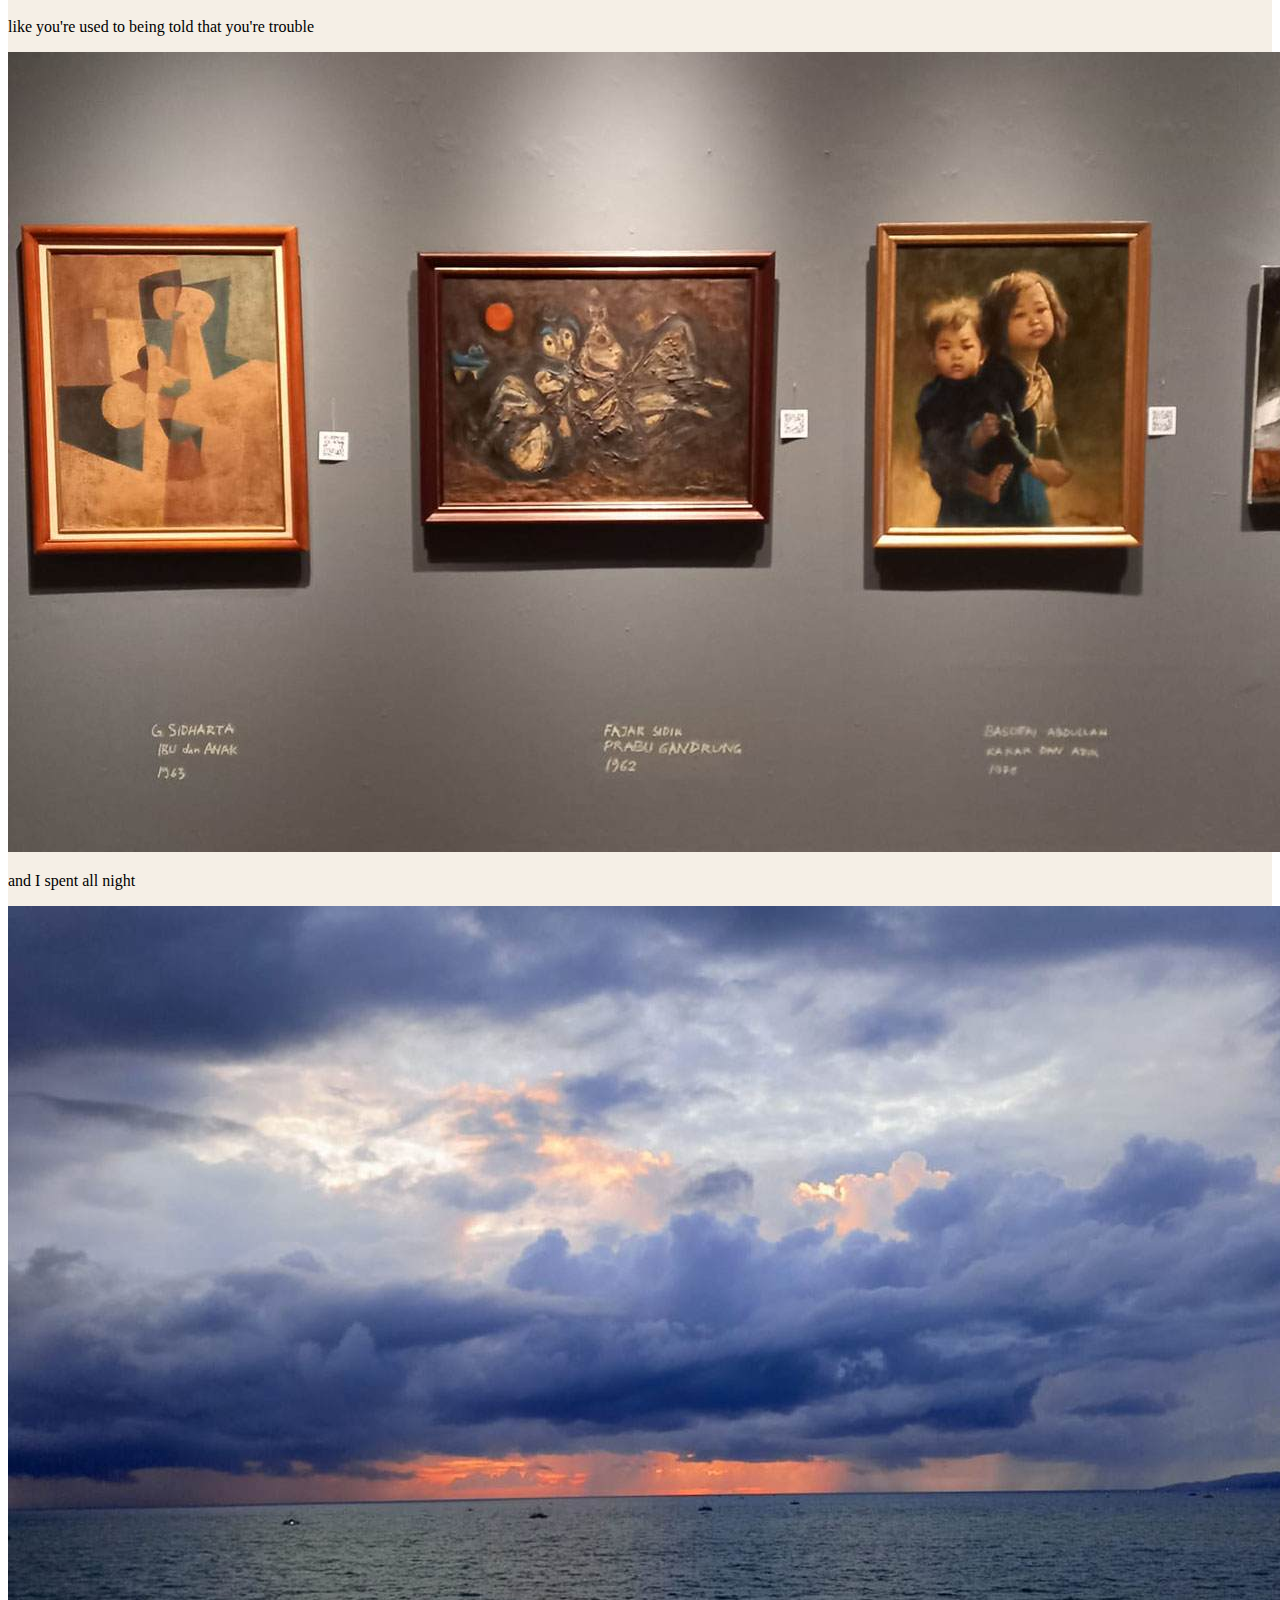
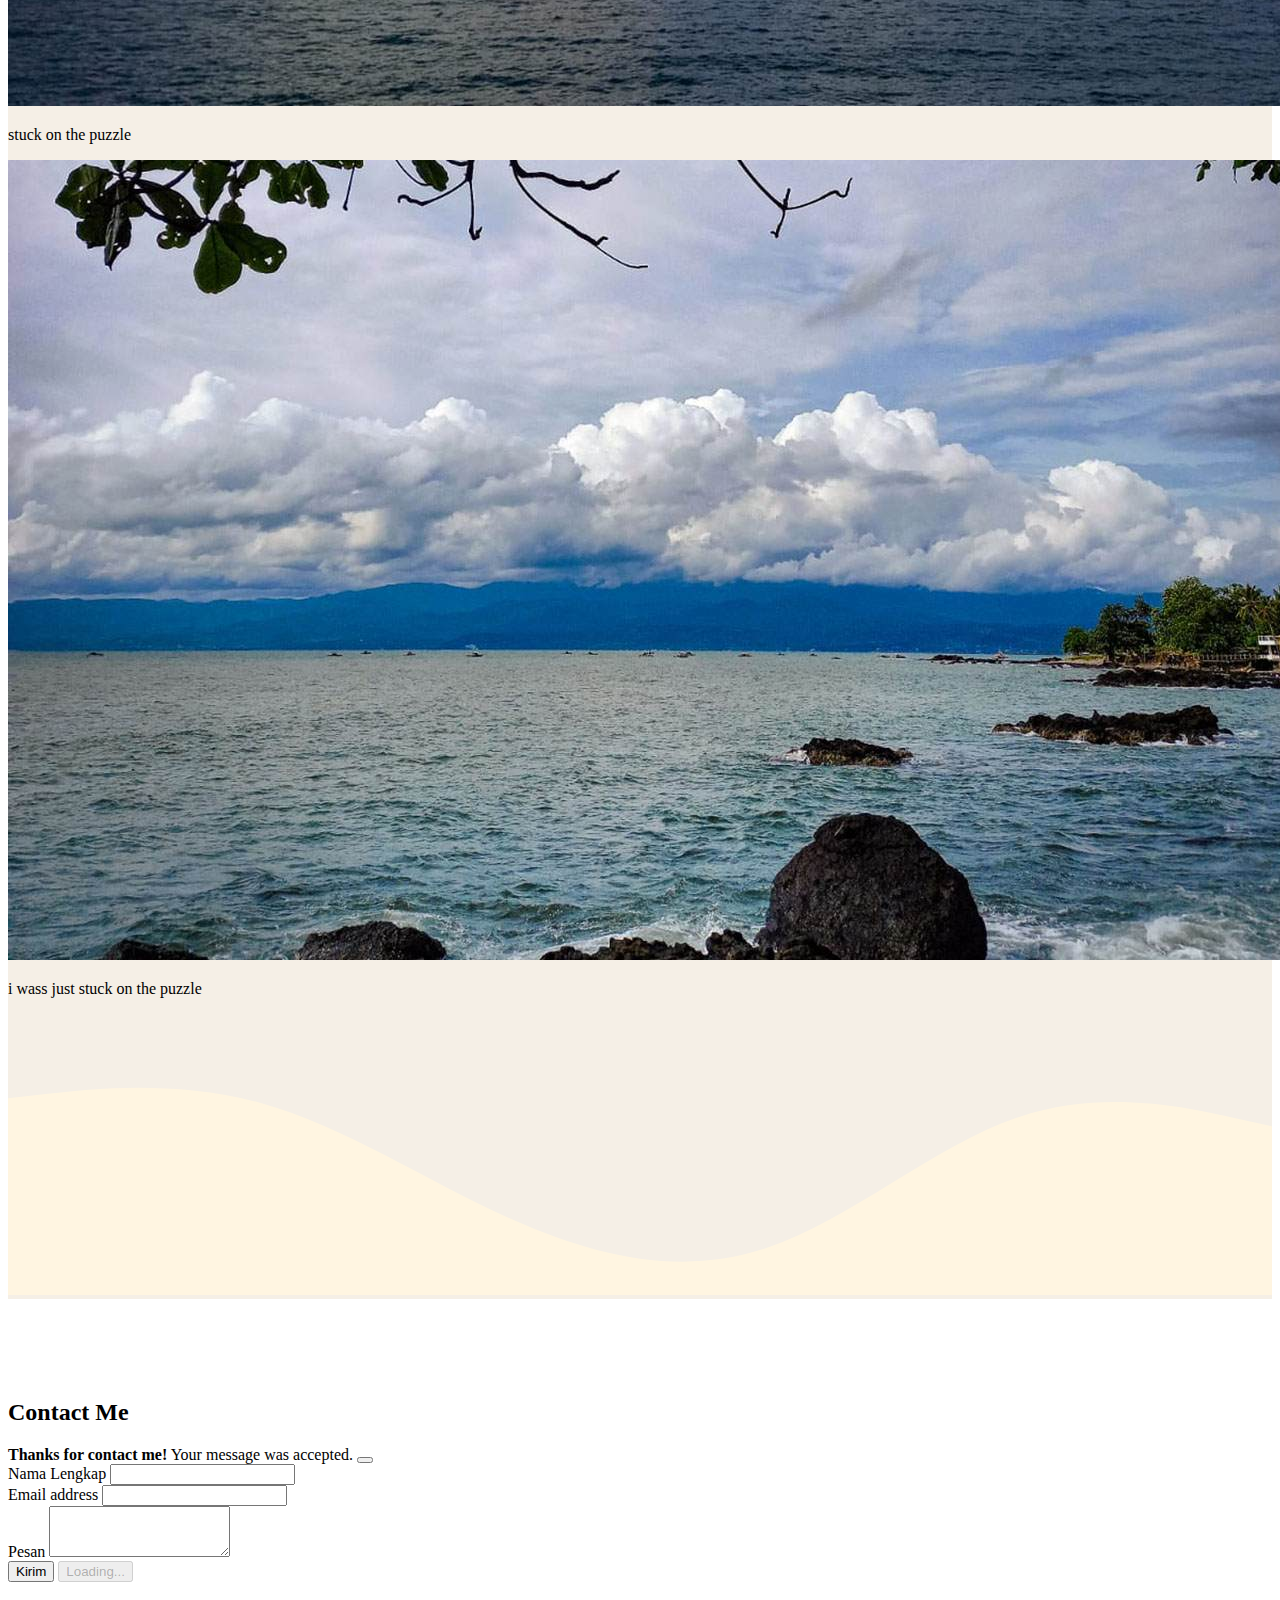
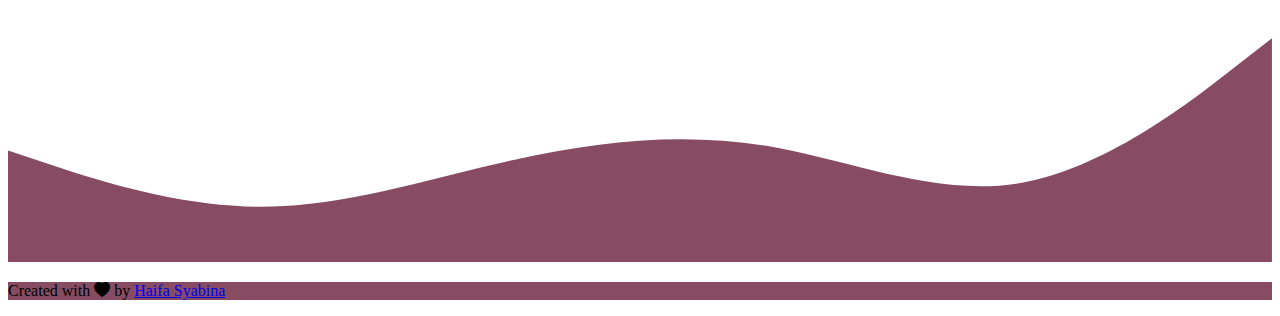
==== commit fb7653df: "menambahkan fitur kirim contact form" ====
--- a/index.html
+++ b/index.html
@@ -1,188 +1,241 @@
-<!doctype html>
+<!DOCTYPE html>
 <html lang="en">
   <head>
     <!-- Required meta tags -->
-    <meta charset="utf-8">
-    <meta name="viewport" content="width=device-width, initial-scale=1">
+    <meta charset="utf-8" />
+    <meta name="viewport" content="width=device-width, initial-scale=1" />
 
     <!-- Bootstrap CSS -->
-    <link href="https://cdn.jsdelivr.net/npm/bootstrap@5.0.2/dist/css/bootstrap.min.css" rel="stylesheet" integrity="sha384-EVSTQN3/azprG1Anm3QDgpJLIm9Nao0Yz1ztcQTwFspd3yD65VohhpuuCOmLASjC" crossorigin="anonymous">
+    <link href="https://cdn.jsdelivr.net/npm/bootstrap@5.0.2/dist/css/bootstrap.min.css" rel="stylesheet" integrity="sha384-EVSTQN3/azprG1Anm3QDgpJLIm9Nao0Yz1ztcQTwFspd3yD65VohhpuuCOmLASjC" crossorigin="anonymous" />
 
     <!-- Boostrap CSS -->
-    <link rel="stylesheet" href="https://cdn.jsdelivr.net/npm/bootstrap-icons@1.8.1/font/bootstrap-icons.css">
-    
+    <link rel="stylesheet" href="https://cdn.jsdelivr.net/npm/bootstrap-icons@1.8.1/font/bootstrap-icons.css" />
+
     <!-- my css -->
-    <link rel="stylesheet" href="style.css">
+    <link rel="stylesheet" href="style.css" />
 
     <title>My Portofolio | Haifa Syabina</title>
   </head>
-  <body id="home">  
-     <!-- Navbar -->
-     <nav class="navbar navbar-expand-lg navbar-dark shadow-sm fixed-top" style = "background-color : #874c62">    
-          <div class="container">
-            <a class="navbar-brand" href="#">Haifa Syabina</a>
-            <button class="navbar-toggler" type="button" data-bs-toggle="collapse" data-bs-target="#navbarNav" aria-controls="navbarNav" aria-expanded="false" aria-label="Toggle navigation">
-              <span class="navbar-toggler-icon"></span>
-            </button>
-            <div class="collapse navbar-collapse" id="navbarNav">
-              <ul class="navbar-nav ms-auto">
-                <li class="nav-item">
-                  <a class="nav-link active" aria-current="page" href="#">Home</a>
-                </li>
-                <li class="nav-item">
-                  <a class="nav-link" href="#life">Life</a>
-                </li>
-                <li class="nav-item">
-                  <a class="nav-link" href="#projects">Project</a>
-                </li>
-                <li class="nav-item">
-                    <a class="nav-link" href="#contact">Contact</a>
-               </li>
-              </ul>
-            </div>
-          </div>
-        </nav>
-     <!-- akhir navbar -->
-
-     <!-- jumbotron -->
-     <section class="jumbotron text-center">
-          <img src="img/myphoto.jpeg" alt="Haifa Syabina" width="200" class="rounded-circle img-thumbnail">
-          <h1 class="display-4">Haifa Syabina</h1>
-          <p class="lead">Student | Adventurer</p>
-          <svg xmlns="http://www.w3.org/2000/svg" viewBox="0 0 1440 320"><path fill="#fff5e1" fill-opacity="1" d="M0,160L18.5,149.3C36.9,139,74,117,111,144C147.7,171,185,245,222,240C258.5,235,295,149,332,96C369.2,43,406,21,443,42.7C480,64,517,128,554,160C590.8,192,628,192,665,197.3C701.5,203,738,213,775,208C812.3,203,849,181,886,176C923.1,171,960,181,997,170.7C1033.8,160,1071,128,1108,138.7C1144.6,149,1182,203,1218,197.3C1255.4,192,1292,128,1329,106.7C1366.2,85,1403,107,1422,117.3L1440,128L1440,320L1421.5,320C1403.1,320,1366,320,1329,320C1292.3,320,1255,320,1218,320C1181.5,320,1145,320,1108,320C1070.8,320,1034,320,997,320C960,320,923,320,886,320C849.2,320,812,320,775,320C738.5,320,702,320,665,320C627.7,320,591,320,554,320C516.9,320,480,320,443,320C406.2,320,369,320,332,320C295.4,320,258,320,222,320C184.6,320,148,320,111,320C73.8,320,37,320,18,320L0,320Z"></path></svg>
-     </section>
-     <!-- akhir jumbotron -->
-
-
-     <!-- about -->
-
-     <section id="life">
-          <div class="container">
-               <div class="row text-center mb-3">
-                    <div class="col">
-                         <h2>Life</h2>
-                    </div>
-               </div>
-               <div class="row justify-content-center fs-5 text-center">
-                    <div class="col-md-4">
-                         <p>Hal buruk dan menyenangkan kadang selalu terjadi bersamaan. 
-                         Kedua hal ini mungkin seperti kembar yang tak dapat dipisahkan walau badai angin sekalipun.
-                         </p>
-                    </div>
-                    <div class="col-md-4">
-                         <p>We've always trying and do the best but something God said "No" for everything we don't have control</p>
-                    </div>
-               </div>
-          </div>
-          <svg xmlns="http://www.w3.org/2000/svg" viewBox="0 0 1440 320"><path fill="#fff5e1" fill-opacity="1" d="M0,64L40,80C80,96,160,128,240,133.3C320,139,400,117,480,138.7C560,160,640,224,720,218.7C800,213,880,139,960,101.3C1040,64,1120,64,1200,69.3C1280,75,1360,85,1400,90.7L1440,96L1440,320L1400,320C1360,320,1280,320,1200,320C1120,320,1040,320,960,320C880,320,800,320,720,320C640,320,560,320,480,320C400,320,320,320,240,320C160,320,80,320,40,320L0,320Z"></path></svg>
-     </section>
-
-     <!-- akhir about -->
-
-
-     <!-- Project -->
-
-     <section id="projects">
-          <div class="container">
-               <div class="row text-center mb-3">
-                    <div class="col">
-                         <h2>My Projects</h2>
-                    </div>
-               </div>
-               <div class="row justify-content-center">
-                    <div class="col-md-4 mb-3">
-                         <div class="card">
-                              <img src="img/projects/build.jpg" class="card-img-top" alt="1">
-                              <div class="card-body">
-                                <p class="card-text">fingers dimming in the light</p>                              </div>
-                         </div>
-                    </div>
-                    <div class="col-md-4 mb-3">
-                         <div class="card">
-                              <img src="img/projects/2 people (1).jpeg" class="card-img-top" alt="3">
-                              <div class="card-body">
-                                <p class="card-text">because a happiness came with little things</p>
-                              </div>
-                         </div>
-                    </div>
-                    <div class="col-md-4 mb-3">
-                         <div class="card">
-                              <img src="img/projects/gallery.jpg" class="card-img-top" alt="4">
-                              <div class="card-body">
-                                <p class="card-text">you must run or you will trap in</p>
-                              </div>
-                         </div>
-                    </div>
-                    <div class="col-md-4 mb-3">
-                         <div class="card">
-                              <img src="img/projects/sea.jpg" class="card-img-top" alt="5">
-                              <div class="card-body">
-                                <p class="card-text">the sea looks like beautiful smile</p>
-                              </div>
-                         </div>
-                    </div>
-                    <div class="col-md-4 mb-3">
-                         <div class="card">
-                              <img src="img/projects/shore.jpg" class="card-img-top" alt="6">
-                              <div class="card-body">
-                                <p class="card-text">cloud floating in the sea but waves hit the rock</p>
-                              </div>
-                         </div>
-                    </div>
-               </div>
-          </div>
-          <svg xmlns="http://www.w3.org/2000/svg" viewBox="0 0 1440 320"><path fill="#fff5e1" fill-opacity="1" d="M0,96L48,90.7C96,85,192,75,288,101.3C384,128,480,192,576,234.7C672,277,768,299,864,266.7C960,235,1056,149,1152,117.3C1248,85,1344,107,1392,117.3L1440,128L1440,320L1392,320C1344,320,1248,320,1152,320C1056,320,960,320,864,320C768,320,672,320,576,320C480,320,384,320,288,320C192,320,96,320,48,320L0,320Z"></path></svg>
-     </section>
-
-     <!-- akhir project -->
-
-
-     <!-- contact -->
-     <section id="contact">
-          <div class="container">
-               <div class="row text-center">
-                    <div class="col">
-                         <h2>Contact Me</h2>
-                    </div>
-               </div>
-               <div class="row justify-content-center mb-3">
-                    <div class="col-md-6">
-                         <form>
-                              <div class="mb-3">
-                                <label for="name" class="form-label">Nama Lengkap</label>
-                                <input type="text" class="form-control" id="name" aria-describedby="name">
-                              </div>
-                              <div class="mb-3">
-                                <label for="email" class="form-label">Email address</label>
-                                <input type="email" class="form-control" id="email" aria-describedby="email">
-                              </div>
-                              <div class="mb-3">
-                                   <label for="pesan" class="form-label">Pesan</label>
-                                   <textarea class="form-control" id="pesan" rows="3"></textarea>
-                              </div>
-                              <button type="submit" class="btn btn-warning">Kirim</button>
-                            </form>
-                    </div>
-               </div>
-          </div>
-          <svg xmlns="http://www.w3.org/2000/svg" viewBox="0 0 1440 320"><path fill="#874c62" fill-opacity="1" d="M0,192L48,208C96,224,192,256,288,256C384,256,480,224,576,202.7C672,181,768,171,864,186.7C960,203,1056,245,1152,229.3C1248,213,1344,139,1392,101.3L1440,64L1440,320L1392,320C1344,320,1248,320,1152,320C1056,320,960,320,864,320C768,320,672,320,576,320C480,320,384,320,288,320C192,320,96,320,48,320L0,320Z"></path></svg>
-     </section>
-     
-     <!-- akhir contact -->
-
-
-     <!-- footer -->
-
-     <footer class="text-white text-center pb-5" style="background-color: #874c62">
-          <p>Created with <i class="bi bi-heart-fill text-danger"></i> by <a href="https://www.instagram.com/haifasyn/" class="text-white fw-bold">Haifa Syabina</a></p>
-     </footer>
-
-     <!-- akhir footer -->
-
-
-
+  <body id="home">
+    <!-- Navbar -->
+    <nav class="navbar navbar-expand-lg navbar-dark shadow-sm fixed-top" style="background-color: #874c62">
+      <div class="container">
+        <a class="navbar-brand" href="#">Haifa Syabina</a>
+        <button class="navbar-toggler" type="button" data-bs-toggle="collapse" data-bs-target="#navbarNav" aria-controls="navbarNav" aria-expanded="false" aria-label="Toggle navigation">
+          <span class="navbar-toggler-icon"></span>
+        </button>
+        <div class="collapse navbar-collapse" id="navbarNav">
+          <ul class="navbar-nav ms-auto">
+            <li class="nav-item">
+              <a class="nav-link active" aria-current="page" href="#">Home</a>
+            </li>
+            <li class="nav-item">
+              <a class="nav-link" href="#life">Life</a>
+            </li>
+            <li class="nav-item">
+              <a class="nav-link" href="#projects">Project</a>
+            </li>
+            <li class="nav-item">
+              <a class="nav-link" href="#contact">Contact</a>
+            </li>
+          </ul>
+        </div>
+      </div>
+    </nav>
+    <!-- akhir navbar -->
+
+    <!-- jumbotron -->
+    <section class="jumbotron text-center">
+      <img src="img/myphoto.jpeg" alt="Haifa Syabina" width="200" class="rounded-circle img-thumbnail" />
+      <h1 class="display-4">Haifa Syabina</h1>
+      <p class="lead">Student | Adventurer</p>
+      <svg xmlns="http://www.w3.org/2000/svg" viewBox="0 0 1440 320">
+        <path
+          fill="#fff5e1"
+          fill-opacity="1"
+          d="M0,160L18.5,149.3C36.9,139,74,117,111,144C147.7,171,185,245,222,240C258.5,235,295,149,332,96C369.2,43,406,21,443,42.7C480,64,517,128,554,160C590.8,192,628,192,665,197.3C701.5,203,738,213,775,208C812.3,203,849,181,886,176C923.1,171,960,181,997,170.7C1033.8,160,1071,128,1108,138.7C1144.6,149,1182,203,1218,197.3C1255.4,192,1292,128,1329,106.7C1366.2,85,1403,107,1422,117.3L1440,128L1440,320L1421.5,320C1403.1,320,1366,320,1329,320C1292.3,320,1255,320,1218,320C1181.5,320,1145,320,1108,320C1070.8,320,1034,320,997,320C960,320,923,320,886,320C849.2,320,812,320,775,320C738.5,320,702,320,665,320C627.7,320,591,320,554,320C516.9,320,480,320,443,320C406.2,320,369,320,332,320C295.4,320,258,320,222,320C184.6,320,148,320,111,320C73.8,320,37,320,18,320L0,320Z"
+        ></path>
+      </svg>
+    </section>
+    <!-- akhir jumbotron -->
+
+    <!-- about -->
+
+    <section id="life">
+      <div class="container">
+        <div class="row text-center mb-3">
+          <div class="col">
+            <h2>Life</h2>
+          </div>
+        </div>
+        <div class="row justify-content-center fs-5 text-center">
+          <div class="col-md-4">
+            <p>Hal buruk dan menyenangkan kadang selalu terjadi bersamaan. Kedua hal ini mungkin seperti kembar yang tak dapat dipisahkan walau badai angin sekalipun.</p>
+          </div>
+          <div class="col-md-4">
+            <p>We've always trying and do the best but something God said "No" for everything we don't have control</p>
+          </div>
+        </div>
+      </div>
+      <svg xmlns="http://www.w3.org/2000/svg" viewBox="0 0 1440 320">
+        <path
+          fill="#fff5e1"
+          fill-opacity="1"
+          d="M0,64L40,80C80,96,160,128,240,133.3C320,139,400,117,480,138.7C560,160,640,224,720,218.7C800,213,880,139,960,101.3C1040,64,1120,64,1200,69.3C1280,75,1360,85,1400,90.7L1440,96L1440,320L1400,320C1360,320,1280,320,1200,320C1120,320,1040,320,960,320C880,320,800,320,720,320C640,320,560,320,480,320C400,320,320,320,240,320C160,320,80,320,40,320L0,320Z"
+        ></path>
+      </svg>
+    </section>
+
+    <!-- akhir about -->
+
+    <!-- Project -->
+
+    <section id="projects">
+      <div class="container">
+        <div class="row text-center mb-3">
+          <div class="col">
+            <h2>My Projects</h2>
+          </div>
+        </div>
+        <div class="row justify-content-center">
+          <div class="col-md-4 mb-3">
+            <div class="card">
+              <img src="img/projects/build.jpg" class="card-img-top" alt="1" />
+              <div class="card-body">
+                <p class="card-text">fingers dimming in the lights</p>
+              </div>
+            </div>
+          </div>
+          <div class="col-md-4 mb-3">
+            <div class="card">
+              <img src="img/projects/2 people (1).jpeg" class="card-img-top" alt="3" />
+              <div class="card-body">
+                <p class="card-text">like you're used to being told that you're trouble</p>
+              </div>
+            </div>
+          </div>
+          <div class="col-md-4 mb-3">
+            <div class="card">
+              <img src="img/projects/gallery.jpg" class="card-img-top" alt="4" />
+              <div class="card-body">
+                <p class="card-text">and I spent all night</p>
+              </div>
+            </div>
+          </div>
+          <div class="col-md-4 mb-3">
+            <div class="card">
+              <img src="img/projects/sea.jpg" class="card-img-top" alt="5" />
+              <div class="card-body">
+                <p class="card-text">stuck on the puzzle</p>
+              </div>
+            </div>
+          </div>
+          <div class="col-md-4 mb-3">
+            <div class="card">
+              <img src="img/projects/shore.jpg" class="card-img-top" alt="6" />
+              <div class="card-body">
+                <p class="card-text">i wass just stuck on the puzzle</p>
+              </div>
+            </div>
+          </div>
+        </div>
+      </div>
+      <svg xmlns="http://www.w3.org/2000/svg" viewBox="0 0 1440 320">
+        <path
+          fill="#fff5e1"
+          fill-opacity="1"
+          d="M0,96L48,90.7C96,85,192,75,288,101.3C384,128,480,192,576,234.7C672,277,768,299,864,266.7C960,235,1056,149,1152,117.3C1248,85,1344,107,1392,117.3L1440,128L1440,320L1392,320C1344,320,1248,320,1152,320C1056,320,960,320,864,320C768,320,672,320,576,320C480,320,384,320,288,320C192,320,96,320,48,320L0,320Z"
+        ></path>
+      </svg>
+    </section>
+
+    <!-- akhir project -->
+
+    <!-- contact -->
+    <section id="contact">
+      <div class="container">
+        <div class="row text-center">
+          <div class="col">
+            <h2>Contact Me</h2>
+          </div>
+        </div>
+        <div class="row justify-content-center mb-3">
+          <div class="col-md-6">
+            <div class="alert alert-success alert-dismissible fade show d-none my-alert" role="alert">
+              <strong>Thanks for contact me!</strong> Your message was accepted.
+              <button type="button" class="btn-close" data-bs-dismiss="alert" aria-label="Close"></button>
+            </div>
+
+            <form name="haifa-contact-form">
+              <div class="mb-3">
+                <label for="name" class="form-label">Nama Lengkap</label>
+                <input type="text" class="form-control" id="name" aria-describedby="name" name="nama" />
+              </div>
+              <div class="mb-3">
+                <label for="email" class="form-label">Email address</label>
+                <input type="email" class="form-control" id="email" aria-describedby="email" name="email" />
+              </div>
+              <div class="mb-3">
+                <label for="pesan" class="form-label">Pesan</label>
+                <textarea class="form-control" id="pesan" rows="3" name="pesan"></textarea>
+              </div>
+              <button type="submit" class="btn btn-primary btn-kirim">Kirim</button>
+
+              <button class="btn btn-primary btn-loading d-none" type="button" disabled>
+                <span class="spinner-grow spinner-grow-sm" role="status" aria-hidden="true"></span>
+                Loading...
+              </button>
+            </form>
+          </div>
+        </div>
+      </div>
+      <svg xmlns="http://www.w3.org/2000/svg" viewBox="0 0 1440 320">
+        <path
+          fill="#874c62"
+          fill-opacity="1"
+          d="M0,192L48,208C96,224,192,256,288,256C384,256,480,224,576,202.7C672,181,768,171,864,186.7C960,203,1056,245,1152,229.3C1248,213,1344,139,1392,101.3L1440,64L1440,320L1392,320C1344,320,1248,320,1152,320C1056,320,960,320,864,320C768,320,672,320,576,320C480,320,384,320,288,320C192,320,96,320,48,320L0,320Z"
+        ></path>
+      </svg>
+    </section>
+
+    <!-- akhir contact -->
+
+    <!-- footer -->
+
+    <footer class="text-white text-center pb-5" style="background-color: #874c62">
+      <p>Created with <i class="bi bi-heart-fill text-danger"></i> by <a href="https://www.instagram.com/haifasyn/" class="text-white fw-bold">Haifa Syabina</a></p>
+    </footer>
+
+    <!-- akhir footer -->
 
     <script src="https://cdn.jsdelivr.net/npm/bootstrap@5.0.2/dist/js/bootstrap.bundle.min.js" integrity="sha384-MrcW6ZMFYlzcLA8Nl+NtUVF0sA7MsXsP1UyJoMp4YLEuNSfAP+JcXn/tWtIaxVXM" crossorigin="anonymous"></script>
 
+    <script>
+      const scriptURL = 'https://script.google.com/macros/s/AKfycbz93gIrPCH6nsKkn4DX0xpK8cQ1xwTx8SXV4GxjkulVixq2loKPQ9hSY3nQ3KStI48RMQ/exec';
+      const form = document.forms['haifa-contact-form'];
+      const btnKirim = document.querySelector('.btn-kirim');
+      const btnLoading = document.querySelector('.btn-loading');
+      const myAlert = document.querySelector('.my-alert');
+
+      form.addEventListener('submit', (e) => {
+        e.preventDefault();
+        //ketika tombol submit diklik
+        //tampilkan tombol loading, hilangkan tombol kirim
+        btnLoading.classList.toggle('d-none');
+        btnKirim.classList.toggle('d-none');
+        fetch(scriptURL, { method: 'POST', body: new FormData(form) })
+          .then((response) => {
+            //tampilkan tombol kirim, hilangkan tombol loading
+            btnLoading.classList.toggle('d-none');
+            btnKirim.classList.toggle('d-none');
+            //tampilkan alert
+            myAlert.classList.toggle('d-none');
+            //reset formnya
+            form.reset();
+            console.log('Success!', response);
+          })
+          .catch((error) => console.error('Error!', error.message));
+      });
+    </script>
   </body>
-</html>+</html>
